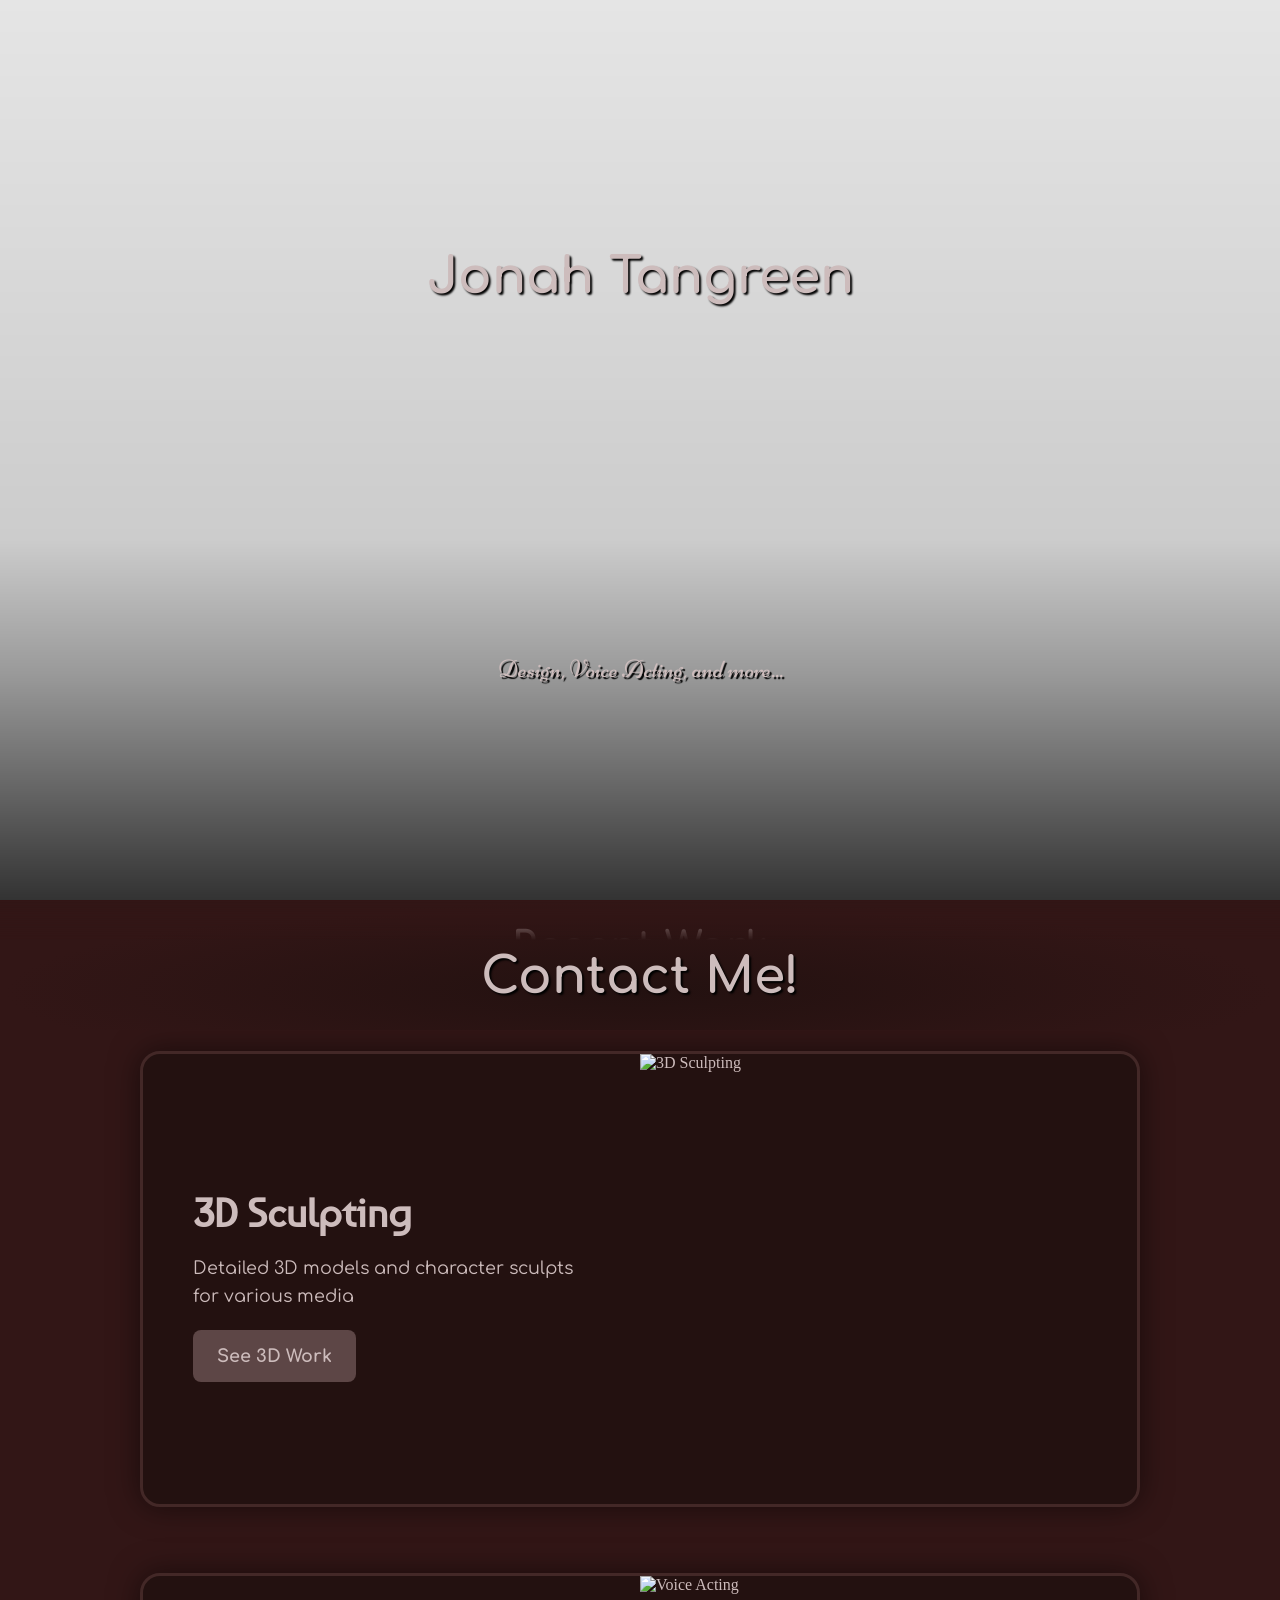
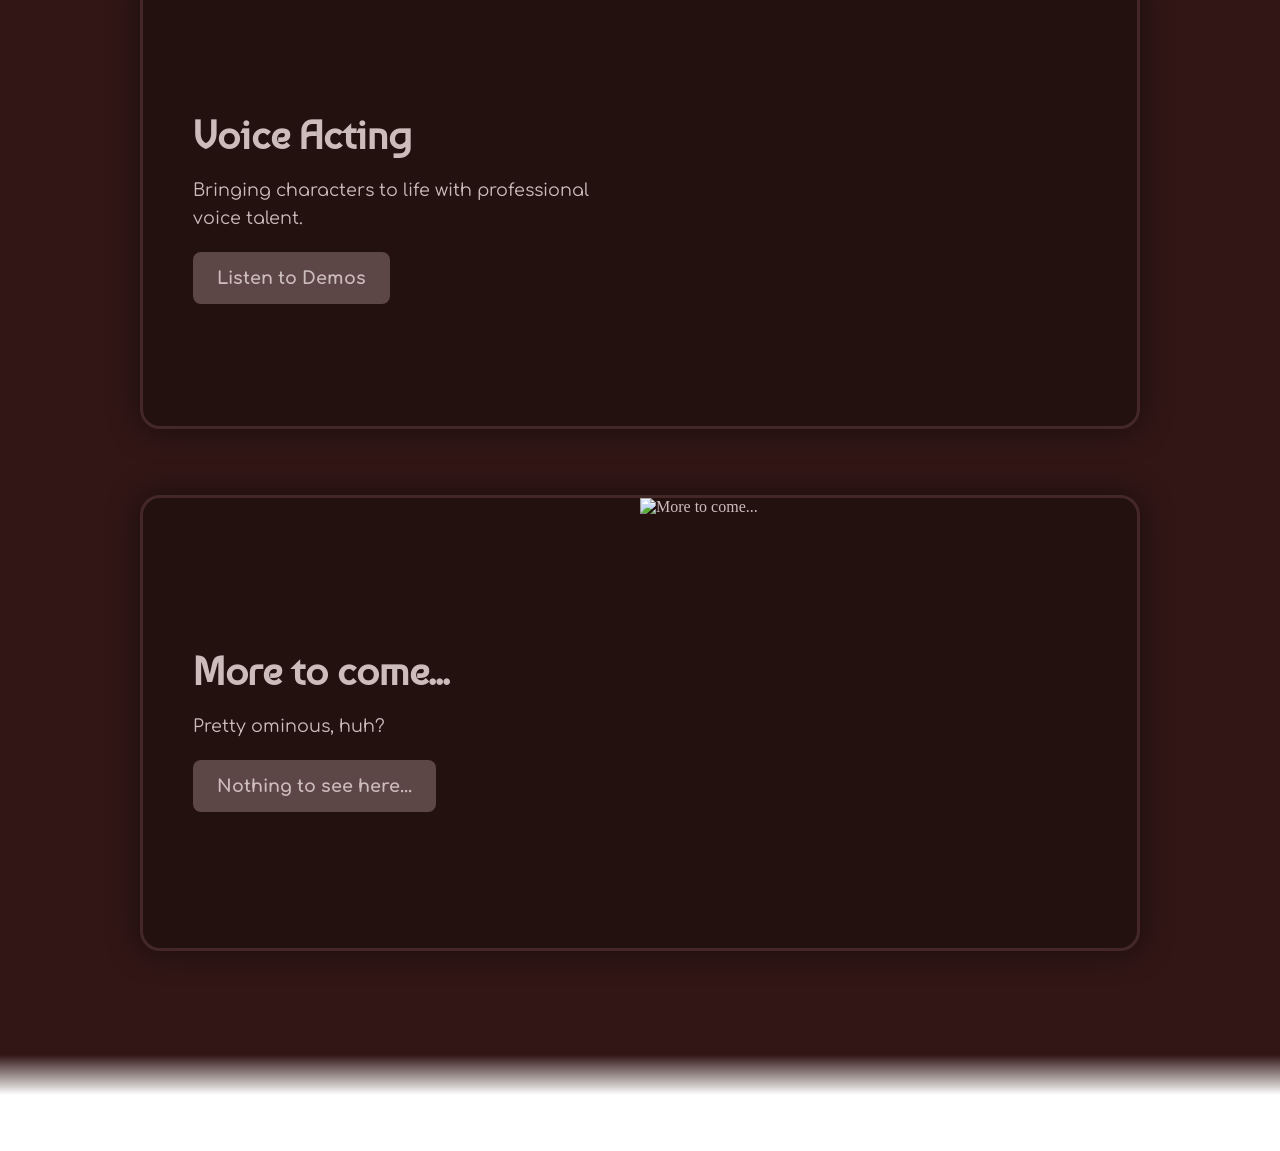
==== index.html @ fa9adfd5 "fix: update social media links to open in a new tab and add target attributes for proper navigation" ====
<!DOCTYPE html>
<html lang="en">

<head>
    <meta charset="UTF-8">
    <meta name="viewport" content="width=device-width, initial-scale=1.0">
    <title>Jonah Tangreen - Portfolio</title>

    <link rel="stylesheet" href="https://cdnjs.cloudflare.com/ajax/libs/font-awesome/6.4.0/css/all.min.css">
    <link rel="stylesheet" href="style.css">
</head>

<body>

    <div id="scroll-animate">
        <div id="scroll-animate-main">
            <div class="wrapper-parallax">

                <header>
                    <h1>Jonah <br>Tangreen</h1>
                    <h2 class="sub-text">Design, Voice Acting, and more...</h2>
                </header>

                <section class="content">
                    <h3 class="content-header">Recent Work</h3>
                    <div class="gallery-grid">
                        <!-- 
                        <div class="project-card">
                            <img src="https://cdnb.artstation.com/p/assets/covers/images/068/748/249/smaller_square/jonah-tangreen-jonah-tangreen-abechantmain.jpg?1698570648"
                                alt="Abe from Oddworld">
                            <h3>Abe from Oddworld</h3>
                            <p>A 3d sculpt of Abe from the Oddworld series</p>
                            <a href="#">View Details</a>
                        </div>

                        <div class="project-card">
                            <img src="https://cdnb.artstation.com/p/assets/images/images/076/694/449/medium/jonah-tangreen-agent-smith-cover.jpg?1717574971"
                                alt="Agent Smith Bust">
                            <h3>Agent Smith Bust</h3>
                            <p>A 3d sculpt of Agent Smith from The Matrix</p>
                            <a href="#">View Details</a>
                        </div>

                    </div>
-->
                        <ul id="cards">
                            <li class="card" id="card_1">
                                <div class="card__content">
                                    <div>
                                        <h2>3D Sculpting</h2>
                                        <p>Detailed 3D models and character sculpts for various media</p>
                                        <p><a href="#" class="btn btn--accent">See 3D Work</a></p>
                                    </div>
                                    <figure>
                                        <img src="https://cdnb.artstation.com/p/assets/covers/images/068/748/249/smaller_square/jonah-tangreen-jonah-tangreen-abechantmain.jpg?1698570648"
                                            alt="3D Sculpting">
                                    </figure>
                                </div>
                            </li>
                            <li class="card" id="card_2">
                                <div class="card__content">
                                    <div>
                                        <h2>Voice Acting</h2>
                                        <p>Bringing characters to life with professional voice talent.</p>
                                        <p><a href="#" class="btn btn--accent">Listen to Demos</a></p>
                                    </div>
                                    <figure>
                                        <img src="https://cdna.artstation.com/p/assets/images/images/069/211/750/large/jonah-tangreen-micstand1cable.jpg?1699577258"
                                            alt="Voice Acting">
                                    </figure>
                                </div>
                            </li>
                            <li class="card" id="card_3">
                                <div class="card__content">
                                    <div>
                                        <h2>More to come...</h2>
                                        <p>Pretty ominous, huh?</p>
                                        <p><a href="#" class="btn btn--accent">Nothing to see here...</a></p>
                                    </div>
                                    <figure>
                                        <img src="https://cdnb.artstation.com/p/assets/images/images/098/638/059/large/jonah-tangreen-cup.jpg?1777603903"
                                            alt="More to come...">
                                    </figure>
                                </div>
                            </li>
                        </ul>
                </section>

                <footer>
                    <div class="contact-container">
                        <h1 class="footinfo">Contact Me!</h1>
                        <div class="social-box">
                            <a href="https://x.com/Jonahlahona" target="_blank" rel="noopener noreferrer" class="social-icon" aria-label="Twitter"><i
                                    class="fa-brands fa-twitter"></i></a>
                            <a href="https://github.com/Jonahlahona/" target="_blank" rel="noopener noreferrer" class="social-icon" aria-label="GitHub"><i
                                    class="fa-brands fa-github"></i></a>
                            <a href="https://www.youtube.com/@Jonahlahona" target="_blank" rel="noopener noreferrer" class="social-icon" aria-label="YouTube"><i
                                    class="fa-brands fa-youtube"></i></a>
                            <a href="https://www.tiktok.com/@jonahlahona" target="_blank" rel="noopener noreferrer" class="social-icon" aria-label="TikTok"><i
                                    class="fa-brands fa-tiktok"></i></a>
                        </div>
                    </div>
                </footer>

            </div>
        </div>
    </div>
    <script src="https://ajax.googleapis.com/ajax/libs/jquery/3.7.1/jquery.min.js"></script>
    <script src="script.js"></script>

</body>

</html>
---- style.css ----
@import url("https://fonts.googleapis.com/css2?family=Comfortaa:wght@300;400;700&display=swap");

@import url("https://fonts.googleapis.com/css2?family=Baumans&family=Niconne&display=swap");

:root {
  --card-height: 450px;
  --card-margin: 40px;
  --card-top-offset: 2em;
  --numcards: 3;
}

/* This hides the break on desktop screens */
@media (min-width: 768px) {
  header h1 br {
    display: none;
  }

  header h1 {
    line-height: 1.2;
    /* Set back to normal spacing for a single line */
  }
}

/* This keeps things tight on mobile */
@media (max-width: 767px) {
  header h1 {
    line-height: 0.8;
    /* Keep that stacked look snug */
  }
}

/* Animation for flying in from the left */
@keyframes flyInLeft {
  0% {
    transform: translateX(-100vw);
    /* Starts completely off-screen to the left */
    opacity: 0;
    /* Starts transparent for a smoother look */
  }

  100% {
    transform: translateX(0);
    /* Ends at its normal position */
    opacity: 1;
  }
}

/* Animation for flying in from the right */
@keyframes flyInRight {
  0% {
    transform: translateX(100vw);
    /* Starts completely off-screen to the right */
    opacity: 0;
  }

  100% {
    transform: translateX(0);
    opacity: 1;
  }
}

header h1 {
  animation: flyInLeft 1.5s ease-out forwards;
}

/* Apply to the sub-text */
header .sub-text {
  animation: flyInRight 1.5s ease-out forwards;
}

#scroll-animate {
  overflow: hidden;
}

#scroll-animate-main {
  width: 100%;
  left: 0;
  position: fixed;
  pointer-events: none;
}

#heightPage,
#heightScroll {
  width: 10px;
  top: 0;
  position: absolute;
  z-index: 99;
}

#heightPage {
  left: 0;
}

#heightScroll {
  right: 0;
}

header {
  pointer-events: auto;
  width: 100%;
  height: 100vh;
  flex-direction: column;
  display: flex;
  align-items: center;
  justify-content: center;
  background: linear-gradient(rgba(0, 0, 0, 0.1) 0%, rgba(0, 0, 0, 0.2) 60%, rgba(0, 0, 0, 0.4) 75%, rgba(0, 0, 0, 0.8) 100%) 100%,
    url(https://cdnb.artstation.com/p/assets/images/images/098/638/059/large/jonah-tangreen-cup.jpg?1777603903) no-repeat 50% center;

  top: 0;
  position: fixed;
  z-index: 0;
}

footer {
  pointer-events: auto;
  width: 100%;
  height: 130px;
  bottom: -300px;
  position: fixed;
  z-index: 2;
  transition: z-index 0s;
}

footer::before {
  content: "";
  position: absolute;
  top: 0;
  left: 0;
  right: 0;
  bottom: 0;
  /* Vignette background fading from popup color (center) to content red (edges) */
  background: radial-gradient(ellipse at 50% 70%, #231110 0%, #321616 70%, #321616 100%);
  -webkit-mask-image: linear-gradient(to top, black calc(100% - 40px), black calc(70% - 40px), black calc(50% - 40px), transparent 100%);
  mask-image: linear-gradient(to top, black calc(100% - 40px), black calc(70% - 40px), black calc(50% - 40px), transparent 100%);
  z-index: -1;
}

.content {
  pointer-events: none;
  height: auto;
  min-height: 100vh;
  background: #321616;
  position: relative;
  z-index: 1;
  padding-bottom: 100px;
  box-shadow: 0px 0px 20px rgba(0, 0, 0, 0.5);
  -webkit-mask-image: linear-gradient(to bottom, black calc(100% - 40px), transparent 100%);
  mask-image: linear-gradient(to bottom, black calc(100% - 40px), transparent 100%);
}

.content * {
  pointer-events: auto;
}

.wrapper-parallax {
  margin-top: 100%;
  margin-bottom: 300px;
}

h1 {
  width: 100%;
  padding: 0;
  margin-top: 50px;
  margin-bottom: 350px;
  line-height: 0.1;
  text-align: center;
  text-shadow: 2px 2px 2px #000000;
  font-family: "comfortaa", sans-serif;
  font-size: 50px;
  color: #cdbcbc;
}

.content-header {
  text-align: center;
  font-family: "comfortaa", sans-serif;
  font-size: 40px;
  color: #cdbcbc;
  padding-top: 25px;
}

.sub-text {
  text-shadow: 2px 2px 1px #000000;

  color: #cdbcbc;
  text-align: center;
  font-size: 25px;
  margin-top: 0px;
  line-height: 1;
  /* This overrides the huge line-height from the parent */
  display: block;
  font-family: "Niconne", cursive;
  font-weight: 400;
  font-style: normal;
}

/*
.gallery-grid {
  display: grid;
grid-template-columns: repeat(auto-fill, minmax(250px, 1fr));
gap: 30px;
/* The "white space" between your products 
padding: 40px;
  grid-template-columns: repeat(auto-fill, minmax(250px, 1fr));
  gap: 30px;
  padding: 40px;
  max-width: 1200px;
  margin: 0 auto;
}
*/

/* 
.project-card {
  background-color: #231110;
  font-family: "Baumans";
  border-radius: 12px;
  padding: 24px;
  text-align: center;
  border: 3px solid #432827;
  transition: box-shadow 0.3s ease;
  display: flex;
  flex-direction: column;
  transition: all 0.3s ease-out;
  color: #cdbcbc; 
}
*/

/*
.project-card img {
  width: 100%;
  height: auto;
  border-radius: 8px;
  margin-bottom: 15px;
}
*/

/*
.project-card h3 {
  font-size: 1.2rem;
  margin: 10px 0;
  color: #cdbcbc;
}
*/

/*
.project-card:hover {
  box-shadow: 0px 10px 20px rgba(0, 0, 0, 0.4);
  transform: translateY(-5px);
}
*/

/*
.project-card a {
  margin-top: auto;
  display: inline-block;
  background-color: #5d4646;
  color: #cdbcbc;
  padding: 10px 15px;
  text-decoration: none;
  border-radius: 5px;
  font-weight: bold;
  transition: background-color 0.2s;
}
*/

.content h1 {
  color: #cdbcbc;
}

footer h1 {
  line-height: 15px;
  margin: 0;
  padding-top: 70px;
  /* To center it vertically within the 100px footer */
}

header,
footer,
#scroll-animate-main {
  -webkit-transition-property: all;
  -moz-transition-property: all;
  transition-property: all;

  -webkit-transition-duration: 0.4s;
  -moz-transition-duration: 0.4s;
  transition-duration: 0.4s;

  -webkit-transition-timing-function: cubic-bezier(0, 0, 0, 1);
  -moz-transition-timing-function: cubic-bezier(0, 0, 0, 1);
  transition-timing-function: cubic-bezier(0, 0, 0, 1);
}

.contact-container {
  position: relative;
  display: inline-block;
  width: 100%;
  text-align: center;
  z-index: 5;
}

.social-box {
  position: absolute;
  /* Position it just above the text */
  bottom: 100%;
  left: 50%;
  transform: translateX(-50%) translateY(50px);
  background: rgba(35, 17, 16, 0.85);
  /* Matching the theme color */
  backdrop-filter: blur(10px);
  padding: 15px 30px;
  border-radius: 12px;
  display: flex;
  gap: 25px;
  opacity: 0;
  visibility: hidden;
  transition: all 0.4s cubic-bezier(0.175, 0.885, 0.32, 1.275);
  /* Bouncy fade in */
  border: 2px solid #432827;
  box-shadow: 0 10px 25px rgba(0, 0, 0, 0.5);
  pointer-events: none;
  z-index: 10;
}

/* Create a transparent bridge so the hover doesn't drop when moving mouse from text to box */
.social-box::after {
  content: '';
  position: absolute;
  bottom: -40px;
  /* Bridge height */
  left: 0;
  width: 100%;
  height: 40px;
}

.contact-container:hover .social-box,
.social-box:hover {
  opacity: 1;
  visibility: visible;
  transform: translateX(-50%) translateY(30px);
  pointer-events: auto;
}

.social-icon {
  color: #cdbcbc;
  font-size: 28px;
  transition: color 0.3s, transform 0.3s;
}

.social-icon:hover {
  color: #ffffff;
  transform: translateY(-3px);
}

/* Stacking Cards */
#cards {
  list-style: none;
  padding-left: 0;
  display: grid;
  grid-template-columns: 1fr;
  grid-template-rows: repeat(var(--numcards), var(--card-height));
  gap: var(--card-margin);
  width: 90%;
  max-width: 1000px;
  margin: 50px auto;
  padding-bottom: calc(var(--numcards) * var(--card-top-offset));
}

.card {
  position: sticky;
  top: 0;
  padding-top: calc(var(--index) * var(--card-top-offset));
}

#card_1 {
  --index: 1;
  --index0: 0;
  --reverse-index: 3;
  --reverse-index0: 2;
}

#card_2 {
  --index: 2;
  --index0: 1;
  --reverse-index: 2;
  --reverse-index0: 1;
}

#card_3 {
  --index: 3;
  --index0: 2;
  --reverse-index: 1;
  --reverse-index0: 0;
}

.card__content {
  background-color: #231110;
  color: #cdbcbc;
  border-radius: 20px;
  overflow: hidden;
  display: grid;
  grid-template-areas: "text img";
  grid-template-columns: 1fr 1fr;
  grid-template-rows: auto;
  align-items: stretch;
  border: 3px solid #432827;
  box-shadow: 0 0 30px rgba(0, 0, 0, 0.5);
  height: var(--card-height);
}

.card__content>div {
  grid-area: text;
  width: 80%;
  place-self: center;
  text-align: left;
  padding: 40px;
  font-family: 'Comfortaa', sans-serif;
}

.card__content h2 {
  font-family: 'Baumans', cursive;
  font-size: 2.5rem;
  margin-bottom: 15px;
  color: #cdbcbc;
}

.card__content p {
  font-size: 1.1rem;
  line-height: 1.6;
  margin-bottom: 20px;
}

.card__content .btn {
  display: inline-block;
  background-color: #5d4646;
  color: #cdbcbc;
  padding: 12px 24px;
  text-decoration: none;
  border-radius: 8px;
  font-weight: bold;
  transition: all 0.3s ease;
}

.card__content .btn:hover {
  background-color: #cdbcbc;
  color: #231110;
  transform: translateY(-2px);
}

.card__content>figure {
  grid-area: img;
  overflow: hidden;
  margin: 0;
}

.card__content>figure>img {
  width: 100%;
  height: 100%;
  object-fit: cover;
}

@media (max-width: 768px) {
  .card__content {
    grid-template-areas:
      "img"
      "text";
    grid-template-columns: 1fr;
    grid-template-rows: 200px 1fr;
    height: auto;
    min-height: 500px;
    --card-height: auto;
  }

  .card__content>div {
    width: 90%;
    padding: 20px;
  }

  .card__content h2 {
    font-size: 1.8rem;
  }
}
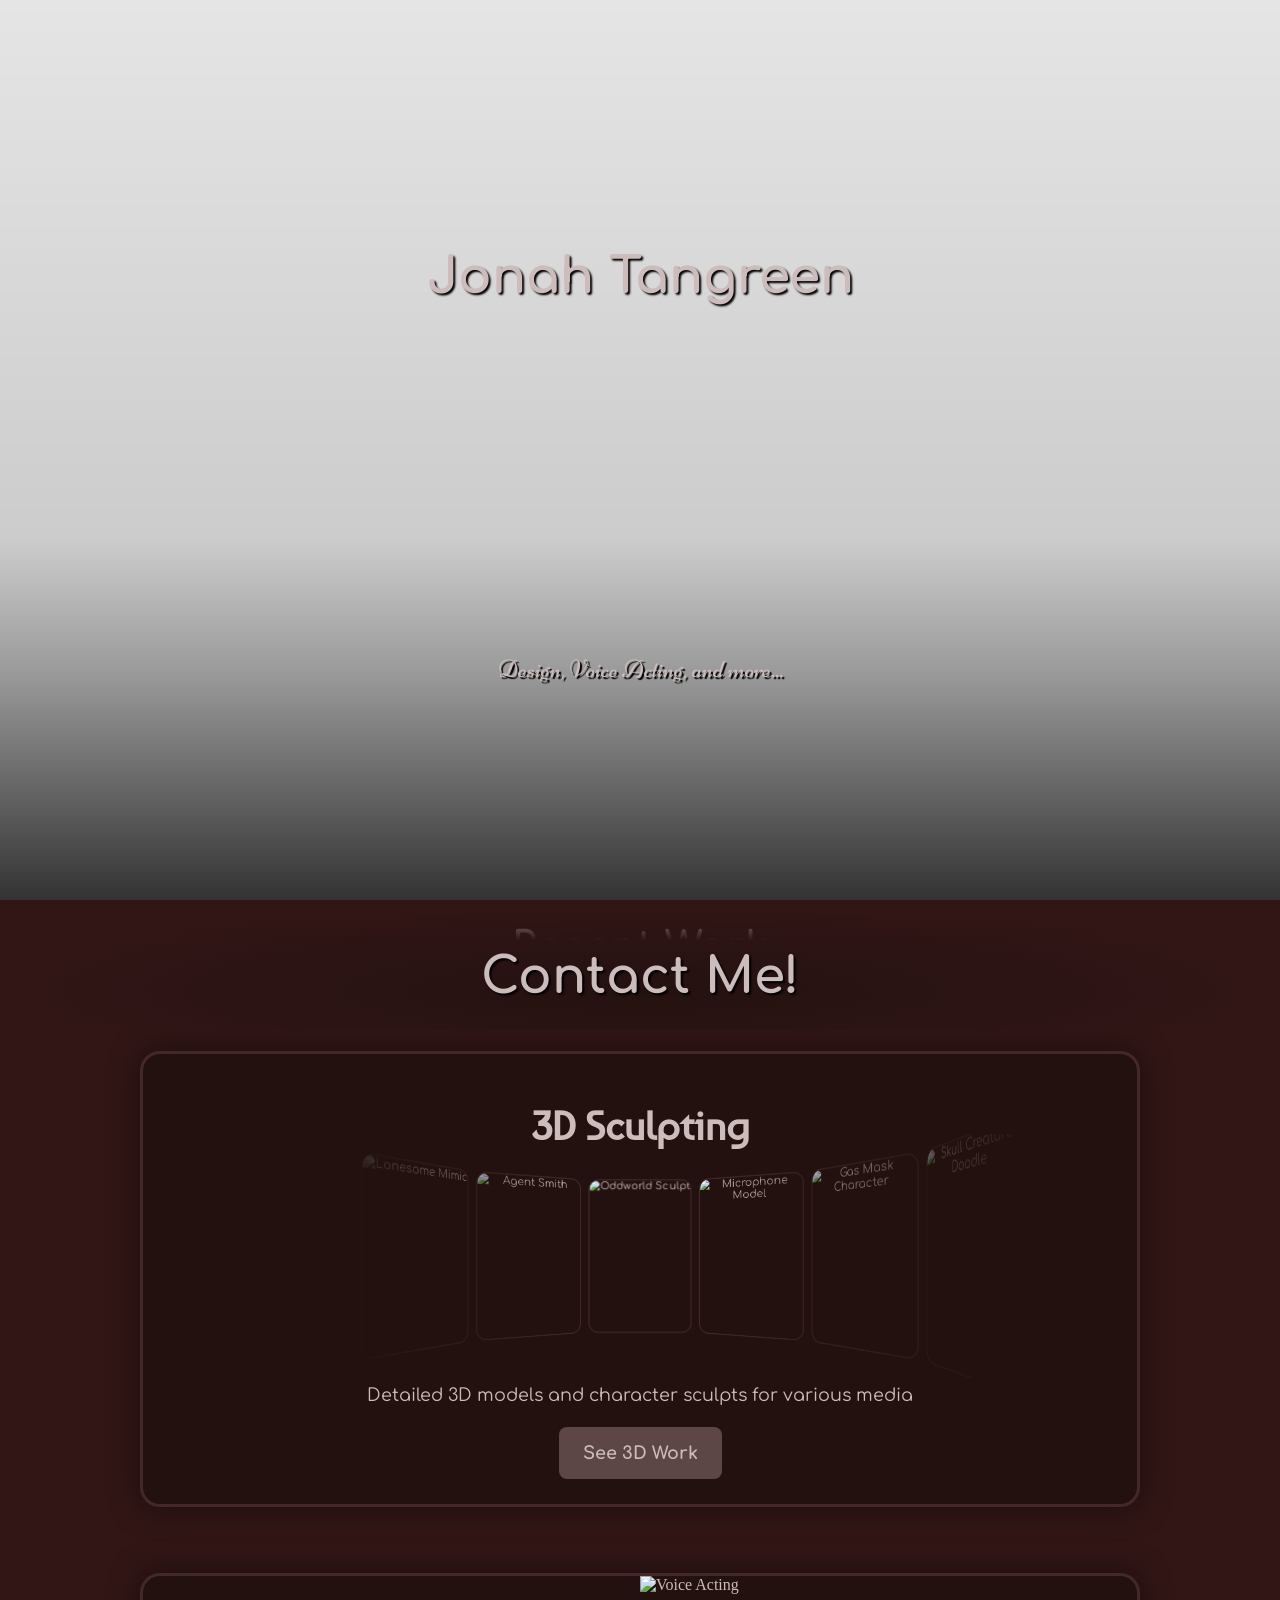
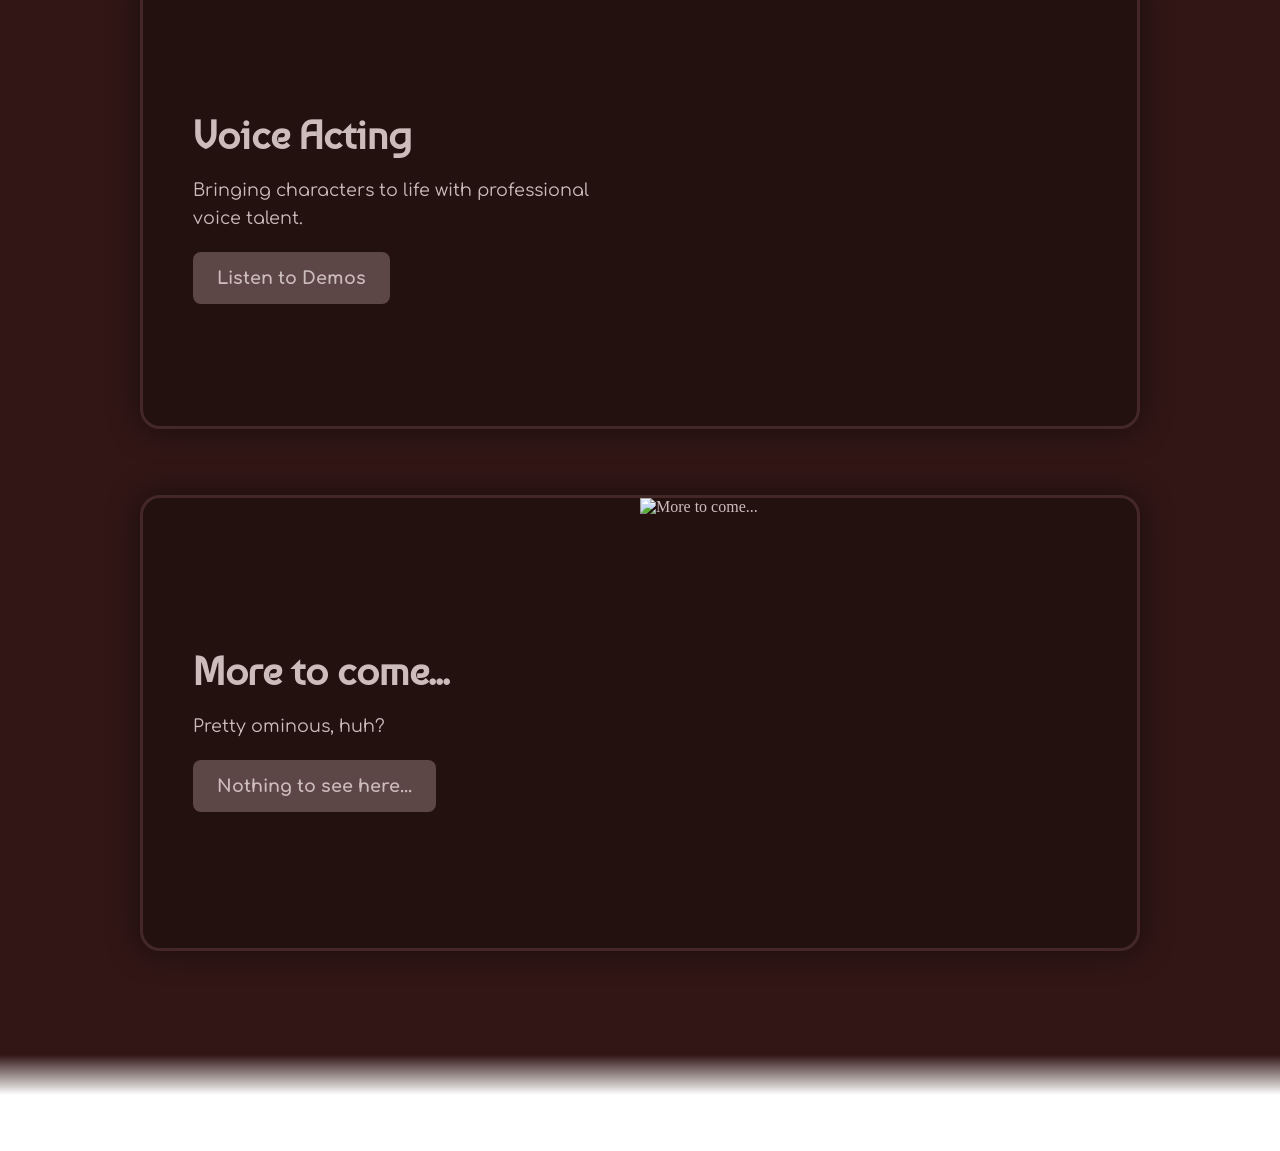
==== commit fcdfb2f1: "feat: integrate 3D rotating image carousel into the 3D Sculpting card component" ====
--- a/index.html
+++ b/index.html
@@ -45,16 +45,57 @@
 -->
                         <ul id="cards">
                             <li class="card" id="card_1">
-                                <div class="card__content">
-                                    <div>
+                                <div class="card__content card__content--vertical">
+                                    <div class="card__header">
                                         <h2>3D Sculpting</h2>
+                                    </div>
+                                    <div class="scene">
+                                        <div class="a3d" style="--n: 12">
+                                            <!-- Set 1 -->
+                                            <img class="a3d-card"
+                                                src="https://cdnb.artstation.com/p/assets/images/images/068/747/851/medium/jonah-tangreen-abechant.jpg?1698569338"
+                                                style="--i: 0" alt="Oddworld Sculpt" />
+                                            <img class="a3d-card"
+                                                src="https://cdnb.artstation.com/p/assets/images/images/076/694/449/large/jonah-tangreen-agent-smith-cover.jpg?1717574971"
+                                                style="--i: 1" alt="Agent Smith" />
+                                            <img class="a3d-card"
+                                                src="https://cdnb.artstation.com/p/assets/images/images/073/664/807/large/jonah-tangreen-mimic1edit2.jpg?1710194147"
+                                                style="--i: 2" alt="Lonesome Mimic" />
+                                            <img class="a3d-card"
+                                                src="https://cdna.artstation.com/p/assets/images/images/072/571/692/large/jonah-tangreen-cover-photofinal.jpg?1707704437"
+                                                style="--i: 3" alt="Skull Creature Doodle" />
+                                            <img class="a3d-card"
+                                                src="https://cdna.artstation.com/p/assets/images/images/069/502/294/large/jonah-tangreen-doodlepp.jpg?1700296422"
+                                                style="--i: 4" alt="Gas Mask Character" />
+                                            <img class="a3d-card"
+                                                src="https://cdnb.artstation.com/p/assets/images/images/069/178/557/large/jonah-tangreen-microphonecover.jpg?1699513264"
+                                                style="--i: 5" alt="Microphone Model" />
+
+                                            <!-- Set 2 (Repeated for seamless loop) -->
+                                            <img class="a3d-card"
+                                                src="https://cdnb.artstation.com/p/assets/images/images/068/747/851/medium/jonah-tangreen-abechant.jpg?1698569338"
+                                                style="--i: 6" alt="Oddworld Sculpt" />
+                                            <img class="a3d-card"
+                                                src="https://cdnb.artstation.com/p/assets/images/images/076/694/449/large/jonah-tangreen-agent-smith-cover.jpg?1717574971"
+                                                style="--i: 7" alt="Agent Smith" />
+                                            <img class="a3d-card"
+                                                src="https://cdnb.artstation.com/p/assets/images/images/073/664/807/large/jonah-tangreen-mimic1edit2.jpg?1710194147"
+                                                style="--i: 8" alt="Lonesome Mimic" />
+                                            <img class="a3d-card"
+                                                src="https://cdna.artstation.com/p/assets/images/images/072/571/692/large/jonah-tangreen-cover-photofinal.jpg?1707704437"
+                                                style="--i: 9" alt="Skull Creature Doodle" />
+                                            <img class="a3d-card"
+                                                src="https://cdna.artstation.com/p/assets/images/images/069/502/294/large/jonah-tangreen-doodlepp.jpg?1700296422"
+                                                style="--i: 10" alt="Gas Mask Character" />
+                                            <img class="a3d-card"
+                                                src="https://cdnb.artstation.com/p/assets/images/images/069/178/557/large/jonah-tangreen-microphonecover.jpg?1699513264"
+                                                style="--i: 11" alt="Microphone Model" />
+                                        </div>
+                                    </div>
+                                    <div class="card__footer">
                                         <p>Detailed 3D models and character sculpts for various media</p>
                                         <p><a href="#" class="btn btn--accent">See 3D Work</a></p>
                                     </div>
-                                    <figure>
-                                        <img src="https://cdnb.artstation.com/p/assets/covers/images/068/748/249/smaller_square/jonah-tangreen-jonah-tangreen-abechantmain.jpg?1698570648"
-                                            alt="3D Sculpting">
-                                    </figure>
                                 </div>
                             </li>
                             <li class="card" id="card_2">
@@ -90,14 +131,19 @@
                     <div class="contact-container">
                         <h1 class="footinfo">Contact Me!</h1>
                         <div class="social-box">
-                            <a href="https://x.com/Jonahlahona" target="_blank" rel="noopener noreferrer" class="social-icon" aria-label="Twitter"><i
-                                    class="fa-brands fa-twitter"></i></a>
-                            <a href="https://github.com/Jonahlahona/" target="_blank" rel="noopener noreferrer" class="social-icon" aria-label="GitHub"><i
-                                    class="fa-brands fa-github"></i></a>
-                            <a href="https://www.youtube.com/@Jonahlahona" target="_blank" rel="noopener noreferrer" class="social-icon" aria-label="YouTube"><i
-                                    class="fa-brands fa-youtube"></i></a>
-                            <a href="https://www.tiktok.com/@jonahlahona" target="_blank" rel="noopener noreferrer" class="social-icon" aria-label="TikTok"><i
-                                    class="fa-brands fa-tiktok"></i></a>
+                            <a href="#" class="social-icon email-copy" data-email="jonahtangreen@gmail.com"
+                                aria-label="Copy Email">
+                                <i class="fa-solid fa-envelope"></i>
+                                <span class="copy-tooltip">Copied!</span>
+                            </a>
+                            <a href="https://x.com/Jonahlahona" target="_blank" rel="noopener noreferrer"
+                                class="social-icon" aria-label="Twitter"><i class="fa-brands fa-twitter"></i></a>
+                            <a href="https://github.com/Jonahlahona/" target="_blank" rel="noopener noreferrer"
+                                class="social-icon" aria-label="GitHub"><i class="fa-brands fa-github"></i></a>
+                            <a href="https://www.youtube.com/@Jonahlahona" target="_blank" rel="noopener noreferrer"
+                                class="social-icon" aria-label="YouTube"><i class="fa-brands fa-youtube"></i></a>
+                            <a href="https://www.tiktok.com/@jonahlahona" target="_blank" rel="noopener noreferrer"
+                                class="social-icon" aria-label="TikTok"><i class="fa-brands fa-tiktok"></i></a>
                         </div>
                     </div>
                 </footer>
--- a/style.css
+++ b/style.css
@@ -350,6 +350,48 @@
   transform: translateY(-3px);
 }
 
+.email-copy {
+  position: relative;
+}
+
+.copy-tooltip {
+  position: absolute;
+  bottom: 150%;
+  left: 50%;
+  transform: translateX(-50%) translateY(10px);
+  background: #ffffff;
+  color: #231110;
+  padding: 6px 12px;
+  border-radius: 6px;
+  font-size: 14px;
+  font-weight: bold;
+  font-family: 'Comfortaa', sans-serif;
+  white-space: nowrap;
+  opacity: 0;
+  visibility: hidden;
+  transition: all 0.3s cubic-bezier(0.175, 0.885, 0.32, 1.275);
+  pointer-events: none;
+  box-shadow: 0 4px 15px rgba(0, 0, 0, 0.3);
+}
+
+/* Tooltip arrow */
+.copy-tooltip::after {
+  content: "";
+  position: absolute;
+  top: 100%;
+  left: 50%;
+  margin-left: -5px;
+  border-width: 5px;
+  border-style: solid;
+  border-color: #ffffff transparent transparent transparent;
+}
+
+.copy-tooltip.show {
+  opacity: 1;
+  visibility: visible;
+  transform: translateX(-50%) translateY(0);
+}
+
 /* Stacking Cards */
 #cards {
   list-style: none;
@@ -457,6 +499,96 @@
   object-fit: cover;
 }
 
+/* Card 1 Vertical Stack specific */
+.card__content--vertical {
+  grid-template-areas:
+    "header"
+    "scene"
+    "footer";
+  grid-template-columns: 1fr;
+  grid-template-rows: auto 1fr auto;
+  text-align: center;
+  padding: 0;
+}
+
+.card__content--vertical>div {
+  grid-area: auto;
+  /* Reset */
+  width: 100%;
+  padding: 0;
+  text-align: center;
+}
+
+.card__content--vertical .card__header {
+  grid-area: header;
+  padding-top: 15px;
+}
+
+.card__content--vertical .scene {
+  grid-area: scene;
+  align-self: center;
+  width: 100%;
+}
+
+.card__content--vertical .card__footer {
+  grid-area: footer;
+  padding-bottom: 15px;
+}
+
+.card__content--vertical .card__header h2 {
+  margin-bottom: 0;
+}
+
+.card__content--vertical .card__footer p {
+  margin-bottom: 10px;
+}
+
+/* 3D CodePen Styles */
+.scene,
+.a3d {
+  display: grid;
+}
+
+.scene {
+  overflow: hidden;
+  perspective: 35em;
+  -webkit-mask-image: linear-gradient(to right, transparent 20%, black 45%, black 55%, transparent 90%);
+  mask-image: linear-gradient(to right, transparent 20%, black 45%, black 55%, transparent 90%);
+  width: 100%;
+  padding: 10px 0;
+}
+
+.a3d {
+  place-self: center;
+  transform-style: preserve-3d;
+  animation: ry 32s linear infinite;
+}
+
+@keyframes ry {
+  to {
+    transform: rotateY(1turn);
+  }
+}
+
+.a3d-card {
+  --w: 10em;
+  --ba: calc(360deg/var(--n));
+  grid-area: 1/ 1;
+  width: var(--w);
+  aspect-ratio: 2/ 3;
+  border-radius: 1em;
+  backface-visibility: hidden;
+  transform: rotateY(calc(var(--i)*var(--ba))) translateZ(calc(-1*(.5*var(--w) + .5em)/tan(.5*var(--ba))));
+  object-fit: cover;
+  border: 2px solid #432827;
+}
+
+@media (prefers-reduced-motion: reduce) {
+  .a3d {
+    animation-duration: 128s;
+  }
+}
+
 @media (max-width: 768px) {
   .card__content {
     grid-template-areas:
@@ -477,4 +609,23 @@
   .card__content h2 {
     font-size: 1.8rem;
   }
+
+  .card__content--vertical {
+    grid-template-areas:
+      "header"
+      "scene"
+      "footer";
+    grid-template-columns: 1fr;
+    grid-template-rows: auto 300px auto;
+  }
+
+  .card__content--vertical .card__header,
+  .card__content--vertical .card__footer {
+    width: 100%;
+    padding: 20px;
+  }
+
+  .a3d-card {
+    --w: 8em;
+  }
 }
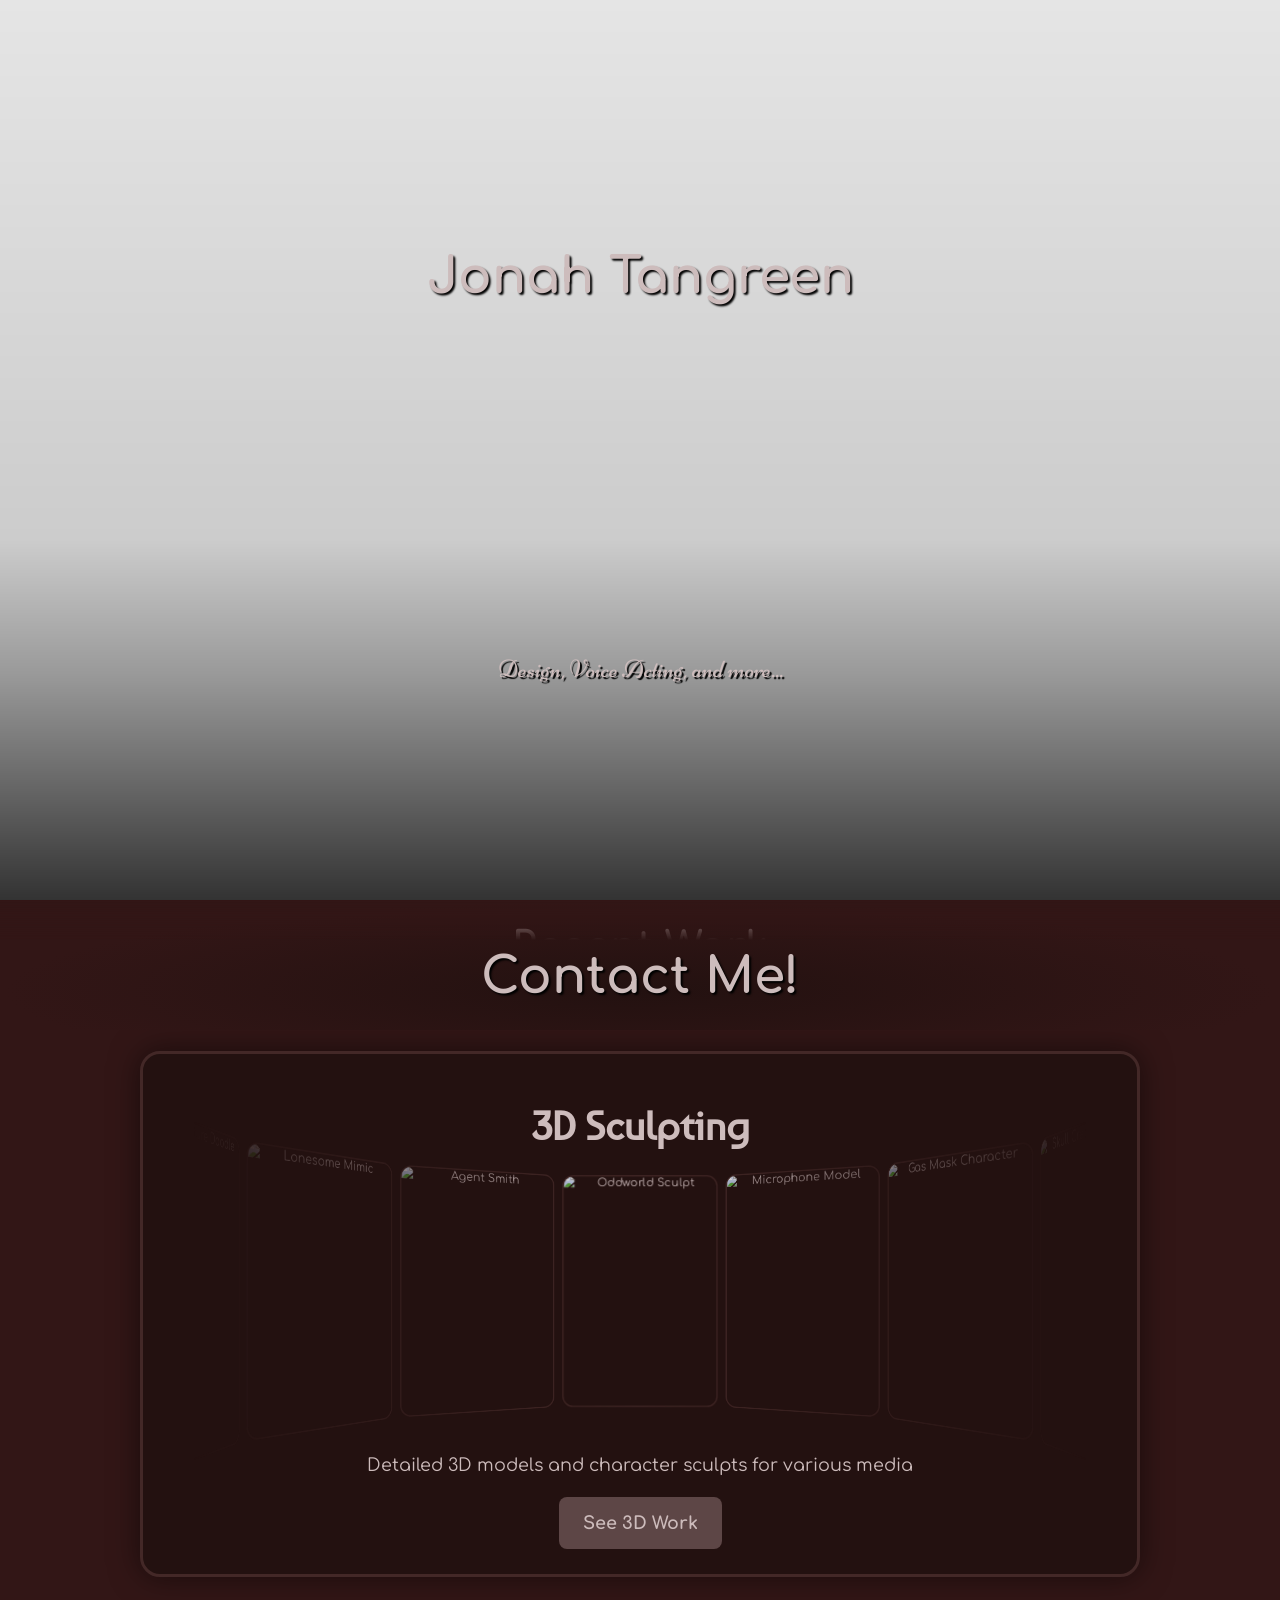
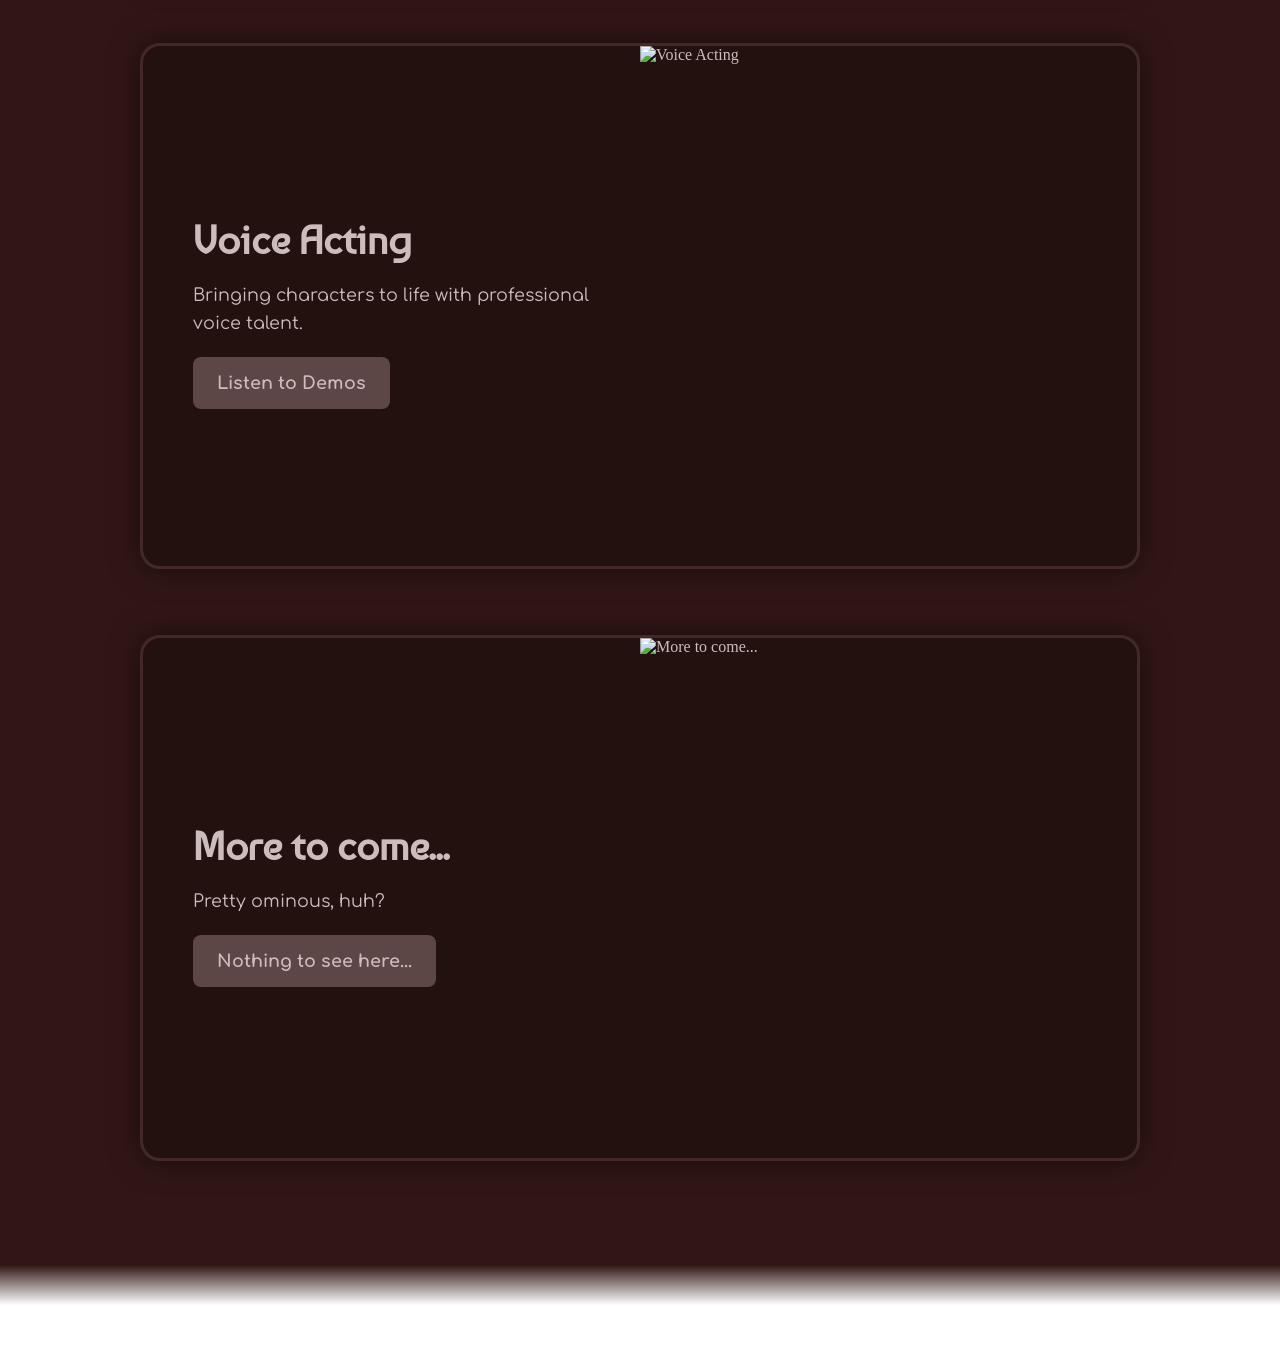
==== commit 03e90c8f: "refactor: restructure site directory and relocate static assets" ====
--- a/index.html
+++ b/index.html
@@ -7,7 +7,7 @@
     <title>Jonah Tangreen - Portfolio</title>
 
     <link rel="stylesheet" href="https://cdnjs.cloudflare.com/ajax/libs/font-awesome/6.4.0/css/all.min.css">
-    <link rel="stylesheet" href="style.css">
+    <link rel="stylesheet" href="assets/css/style.css">
 </head>
 
 <body>
@@ -94,7 +94,7 @@
                                     </div>
                                     <div class="card__footer">
                                         <p>Detailed 3D models and character sculpts for various media</p>
-                                        <p><a href="#" class="btn btn--accent">See 3D Work</a></p>
+                                        <p><a href="3d-work/" class="btn btn--accent">See 3D Work</a></p>
                                     </div>
                                 </div>
                             </li>
@@ -103,7 +103,7 @@
                                     <div>
                                         <h2>Voice Acting</h2>
                                         <p>Bringing characters to life with professional voice talent.</p>
-                                        <p><a href="#" class="btn btn--accent">Listen to Demos</a></p>
+                                        <p><a href="voice-acting/" class="btn btn--accent">Listen to Demos</a></p>
                                     </div>
                                     <figure>
                                         <img src="https://cdna.artstation.com/p/assets/images/images/069/211/750/large/jonah-tangreen-micstand1cable.jpg?1699577258"
@@ -152,7 +152,7 @@
         </div>
     </div>
     <script src="https://ajax.googleapis.com/ajax/libs/jquery/3.7.1/jquery.min.js"></script>
-    <script src="script.js"></script>
+    <script src="assets/js/script.js"></script>
 
 </body>
 
--- a/assets/css/style.css
+++ b/assets/css/style.css
@@ -0,0 +1,638 @@
+@import url("https://fonts.googleapis.com/css2?family=Comfortaa:wght@300;400;700&display=swap");
+
+@import url("https://fonts.googleapis.com/css2?family=Baumans&family=Niconne&display=swap");
+
+:root {
+  --card-height: 520px;
+  --card-margin: 40px;
+  --card-top-offset: 2em;
+  --numcards: 3;
+}
+
+/* This hides the break on desktop screens */
+@media (min-width: 768px) {
+  header h1 br {
+    display: none;
+  }
+
+  header h1 {
+    line-height: 1.2;
+    /* Set back to normal spacing for a single line */
+  }
+}
+
+/* This keeps things tight on mobile */
+@media (max-width: 767px) {
+  header h1 {
+    line-height: 0.8;
+    /* Keep that stacked look snug */
+  }
+}
+
+/* Animation for flying in from the left */
+@keyframes flyInLeft {
+  0% {
+    transform: translateX(-100vw);
+    /* Starts completely off-screen to the left */
+    opacity: 0;
+    /* Starts transparent for a smoother look */
+  }
+
+  100% {
+    transform: translateX(0);
+    /* Ends at its normal position */
+    opacity: 1;
+  }
+}
+
+/* Animation for flying in from the right */
+@keyframes flyInRight {
+  0% {
+    transform: translateX(100vw);
+    /* Starts completely off-screen to the right */
+    opacity: 0;
+  }
+
+  100% {
+    transform: translateX(0);
+    opacity: 1;
+  }
+}
+
+header h1 {
+  animation: flyInLeft 1.5s ease-out forwards;
+}
+
+/* Apply to the sub-text */
+header .sub-text {
+  animation: flyInRight 1.5s ease-out forwards;
+}
+
+#scroll-animate {
+  overflow: hidden;
+}
+
+#scroll-animate-main {
+  width: 100%;
+  left: 0;
+  position: fixed;
+  pointer-events: none;
+}
+
+#heightPage,
+#heightScroll {
+  width: 10px;
+  top: 0;
+  position: absolute;
+  z-index: 99;
+}
+
+#heightPage {
+  left: 0;
+}
+
+#heightScroll {
+  right: 0;
+}
+
+header {
+  pointer-events: auto;
+  width: 100%;
+  height: 100vh;
+  flex-direction: column;
+  display: flex;
+  align-items: center;
+  justify-content: center;
+  background: linear-gradient(rgba(0, 0, 0, 0.1) 0%, rgba(0, 0, 0, 0.2) 60%, rgba(0, 0, 0, 0.4) 75%, rgba(0, 0, 0, 0.8) 100%) 100%,
+    url(https://cdnb.artstation.com/p/assets/images/images/098/638/059/large/jonah-tangreen-cup.jpg?1777603903) no-repeat 50% center;
+
+  top: 0;
+  position: fixed;
+  z-index: 0;
+}
+
+header.header-half {
+  height: 50vh;
+}
+
+footer {
+  pointer-events: auto;
+  width: 100%;
+  height: 130px;
+  bottom: -300px;
+  position: fixed;
+  z-index: 2;
+  transition: z-index 0s;
+}
+
+footer::before {
+  content: "";
+  position: absolute;
+  top: 0;
+  left: 0;
+  right: 0;
+  bottom: 0;
+  /* Vignette background fading from popup color (center) to content red (edges) */
+  background: radial-gradient(ellipse at 50% 70%, #231110 0%, #321616 70%, #321616 100%);
+  -webkit-mask-image: linear-gradient(to top, black calc(100% - 40px), black calc(70% - 40px), black calc(50% - 40px), transparent 100%);
+  mask-image: linear-gradient(to top, black calc(100% - 40px), black calc(70% - 40px), black calc(50% - 40px), transparent 100%);
+  z-index: -1;
+}
+
+.content {
+  pointer-events: none;
+  height: auto;
+  min-height: 100vh;
+  background: #321616;
+  position: relative;
+  z-index: 1;
+  padding-bottom: 100px;
+  box-shadow: 0px 0px 20px rgba(0, 0, 0, 0.5);
+  -webkit-mask-image: linear-gradient(to bottom, black calc(100% - 40px), transparent 100%);
+  mask-image: linear-gradient(to bottom, black calc(100% - 40px), transparent 100%);
+}
+
+.content * {
+  pointer-events: auto;
+}
+
+.wrapper-parallax {
+  margin-top: 100%;
+  margin-bottom: 300px;
+}
+
+h1 {
+  width: 100%;
+  padding: 0;
+  margin-top: 50px;
+  margin-bottom: 350px;
+  line-height: 0.1;
+  text-align: center;
+  text-shadow: 2px 2px 2px #000000;
+  font-family: "comfortaa", sans-serif;
+  font-size: 50px;
+  color: #cdbcbc;
+}
+
+.content-header {
+  text-align: center;
+  font-family: "comfortaa", sans-serif;
+  font-size: 40px;
+  color: #cdbcbc;
+  padding-top: 25px;
+}
+
+.sub-text {
+  text-shadow: 2px 2px 1px #000000;
+
+  color: #cdbcbc;
+  text-align: center;
+  font-size: 25px;
+  margin-top: 0px;
+  line-height: 1;
+  /* This overrides the huge line-height from the parent */
+  display: block;
+  font-family: "Niconne", cursive;
+  font-weight: 400;
+  font-style: normal;
+}
+
+/*
+.gallery-grid {
+  display: grid;
+grid-template-columns: repeat(auto-fill, minmax(250px, 1fr));
+gap: 30px;
+/* The "white space" between your products 
+padding: 40px;
+  grid-template-columns: repeat(auto-fill, minmax(250px, 1fr));
+  gap: 30px;
+  padding: 40px;
+  max-width: 1200px;
+  margin: 0 auto;
+}
+*/
+
+/* 
+.project-card {
+  background-color: #231110;
+  font-family: "Baumans";
+  border-radius: 12px;
+  padding: 24px;
+  text-align: center;
+  border: 3px solid #432827;
+  transition: box-shadow 0.3s ease;
+  display: flex;
+  flex-direction: column;
+  transition: all 0.3s ease-out;
+  color: #cdbcbc; 
+}
+*/
+
+/*
+.project-card img {
+  width: 100%;
+  height: auto;
+  border-radius: 8px;
+  margin-bottom: 15px;
+}
+*/
+
+/*
+.project-card h3 {
+  font-size: 1.2rem;
+  margin: 10px 0;
+  color: #cdbcbc;
+}
+*/
+
+/*
+.project-card:hover {
+  box-shadow: 0px 10px 20px rgba(0, 0, 0, 0.4);
+  transform: translateY(-5px);
+}
+*/
+
+/*
+.project-card a {
+  margin-top: auto;
+  display: inline-block;
+  background-color: #5d4646;
+  color: #cdbcbc;
+  padding: 10px 15px;
+  text-decoration: none;
+  border-radius: 5px;
+  font-weight: bold;
+  transition: background-color 0.2s;
+}
+*/
+
+.content h1 {
+  color: #cdbcbc;
+}
+
+footer h1 {
+  line-height: 15px;
+  margin: 0;
+  padding-top: 70px;
+  /* To center it vertically within the 100px footer */
+}
+
+header,
+footer,
+#scroll-animate-main {
+  -webkit-transition-property: all;
+  -moz-transition-property: all;
+  transition-property: all;
+
+  -webkit-transition-duration: 0.4s;
+  -moz-transition-duration: 0.4s;
+  transition-duration: 0.4s;
+
+  -webkit-transition-timing-function: cubic-bezier(0, 0, 0, 1);
+  -moz-transition-timing-function: cubic-bezier(0, 0, 0, 1);
+  transition-timing-function: cubic-bezier(0, 0, 0, 1);
+}
+
+.contact-container {
+  position: relative;
+  display: inline-block;
+  width: 100%;
+  text-align: center;
+  z-index: 5;
+}
+
+.social-box {
+  position: absolute;
+  /* Position it just above the text */
+  bottom: 100%;
+  left: 50%;
+  transform: translateX(-50%) translateY(50px);
+  background: rgba(35, 17, 16, 0.85);
+  /* Matching the theme color */
+  backdrop-filter: blur(10px);
+  padding: 15px 30px;
+  border-radius: 12px;
+  display: flex;
+  gap: 25px;
+  opacity: 0;
+  visibility: hidden;
+  transition: all 0.4s cubic-bezier(0.175, 0.885, 0.32, 1.275);
+  /* Bouncy fade in */
+  border: 2px solid #432827;
+  box-shadow: 0 10px 25px rgba(0, 0, 0, 0.5);
+  pointer-events: none;
+  z-index: 10;
+}
+
+/* Create a transparent bridge so the hover doesn't drop when moving mouse from text to box */
+.social-box::after {
+  content: '';
+  position: absolute;
+  bottom: -40px;
+  /* Bridge height */
+  left: 0;
+  width: 100%;
+  height: 40px;
+}
+
+.contact-container:hover .social-box,
+.social-box:hover {
+  opacity: 1;
+  visibility: visible;
+  transform: translateX(-50%) translateY(30px);
+  pointer-events: auto;
+}
+
+.social-icon {
+  color: #cdbcbc;
+  font-size: 28px;
+  transition: color 0.3s, transform 0.3s;
+}
+
+.social-icon:hover {
+  color: #ffffff;
+  transform: translateY(-3px);
+}
+
+.email-copy {
+  position: relative;
+}
+
+.copy-tooltip {
+  position: absolute;
+  bottom: 150%;
+  left: 50%;
+  transform: translateX(-50%) translateY(10px);
+  background: #ffffff;
+  color: #231110;
+  padding: 6px 12px;
+  border-radius: 6px;
+  font-size: 14px;
+  font-weight: bold;
+  font-family: 'Comfortaa', sans-serif;
+  white-space: nowrap;
+  opacity: 0;
+  visibility: hidden;
+  transition: all 0.3s cubic-bezier(0.175, 0.885, 0.32, 1.275);
+  pointer-events: none;
+  box-shadow: 0 4px 15px rgba(0, 0, 0, 0.3);
+}
+
+/* Tooltip arrow */
+.copy-tooltip::after {
+  content: "";
+  position: absolute;
+  top: 100%;
+  left: 50%;
+  margin-left: -5px;
+  border-width: 5px;
+  border-style: solid;
+  border-color: #ffffff transparent transparent transparent;
+}
+
+.copy-tooltip.show {
+  opacity: 1;
+  visibility: visible;
+  transform: translateX(-50%) translateY(0);
+}
+
+/* Stacking Cards */
+#cards {
+  list-style: none;
+  padding-left: 0;
+  display: grid;
+  grid-template-columns: 1fr;
+  grid-template-rows: repeat(var(--numcards), var(--card-height));
+  gap: var(--card-margin);
+  width: 90%;
+  max-width: 1000px;
+  margin: 50px auto;
+  padding-bottom: calc(var(--numcards) * var(--card-top-offset));
+}
+
+.card {
+  position: sticky;
+  top: 0;
+  padding-top: calc(var(--index) * var(--card-top-offset));
+}
+
+#card_1 {
+  --index: 1;
+  --index0: 0;
+  --reverse-index: 3;
+  --reverse-index0: 2;
+}
+
+#card_2 {
+  --index: 2;
+  --index0: 1;
+  --reverse-index: 2;
+  --reverse-index0: 1;
+}
+
+#card_3 {
+  --index: 3;
+  --index0: 2;
+  --reverse-index: 1;
+  --reverse-index0: 0;
+}
+
+.card__content {
+  background-color: #231110;
+  color: #cdbcbc;
+  border-radius: 20px;
+  overflow: hidden;
+  display: grid;
+  grid-template-areas: "text img";
+  grid-template-columns: 1fr 1fr;
+  grid-template-rows: auto;
+  align-items: stretch;
+  border: 3px solid #432827;
+  box-shadow: 0 0 30px rgba(0, 0, 0, 0.5);
+  height: var(--card-height);
+}
+
+.card__content>div {
+  grid-area: text;
+  width: 80%;
+  place-self: center;
+  text-align: left;
+  padding: 40px;
+  font-family: 'Comfortaa', sans-serif;
+}
+
+.card__content h2 {
+  font-family: 'Baumans', cursive;
+  font-size: 2.5rem;
+  margin-bottom: 15px;
+  color: #cdbcbc;
+}
+
+.card__content p {
+  font-size: 1.1rem;
+  line-height: 1.6;
+  margin-bottom: 20px;
+}
+
+.card__content .btn {
+  display: inline-block;
+  background-color: #5d4646;
+  color: #cdbcbc;
+  padding: 12px 24px;
+  text-decoration: none;
+  border-radius: 8px;
+  font-weight: bold;
+  transition: all 0.3s ease;
+}
+
+.card__content .btn:hover {
+  background-color: #cdbcbc;
+  color: #231110;
+  transform: translateY(-2px);
+}
+
+.card__content>figure {
+  grid-area: img;
+  overflow: hidden;
+  margin: 0;
+}
+
+.card__content>figure>img {
+  width: 100%;
+  height: 100%;
+  object-fit: cover;
+}
+
+/* Card 1 Vertical Stack specific */
+.card__content--vertical {
+  grid-template-areas:
+    "header"
+    "scene"
+    "footer";
+  grid-template-columns: 1fr;
+  grid-template-rows: auto 1fr auto;
+  text-align: center;
+  padding: 0;
+}
+
+.card__content--vertical>div {
+  grid-area: auto;
+  /* Reset */
+  width: 100%;
+  padding: 0;
+  text-align: center;
+}
+
+.card__content--vertical .card__header {
+  grid-area: header;
+  padding-top: 15px;
+}
+
+.card__content--vertical .scene {
+  grid-area: scene;
+  align-self: center;
+  width: 100%;
+}
+
+.card__content--vertical .card__footer {
+  grid-area: footer;
+  padding-bottom: 15px;
+}
+
+.card__content--vertical .card__header h2 {
+  margin-bottom: 0;
+}
+
+.card__content--vertical .card__footer p {
+  margin-bottom: 10px;
+}
+
+/* 3D CodePen Styles */
+.scene,
+.a3d {
+  display: grid;
+}
+
+.scene {
+  overflow: hidden;
+  perspective: 60em;
+  perspective-origin: center;
+  -webkit-mask-image: linear-gradient(to right, transparent 5%, black 50%, transparent 95%);
+  mask-image: linear-gradient(to right, transparent 5%, black 50%, transparent 95%);
+  width: 100%;
+  display: flex;
+  justify-content: center;
+  align-items: center;
+  padding: 10px 0;
+}
+
+.a3d {
+  transform-style: preserve-3d;
+  animation: ry 32s linear infinite;
+}
+
+@keyframes ry {
+  to {
+    transform: rotateY(1turn);
+  }
+}
+
+.a3d-card {
+  --w: 14em;
+  --ba: calc(360deg/var(--n));
+  grid-area: 1/ 1;
+  width: var(--w);
+  aspect-ratio: 2/ 3;
+  border-radius: 1em;
+  backface-visibility: hidden;
+  transform: rotateY(calc(var(--i)*var(--ba))) translateZ(calc(-1*(.5*var(--w) + .5em)/tan(.5*var(--ba))));
+  object-fit: cover;
+  border: 2px solid #432827;
+}
+
+@media (prefers-reduced-motion: reduce) {
+  .a3d {
+    animation-duration: 128s;
+  }
+}
+
+@media (max-width: 768px) {
+  .card__content {
+    grid-template-areas:
+      "img"
+      "text";
+    grid-template-columns: 1fr;
+    grid-template-rows: 200px 1fr;
+    height: auto;
+    min-height: 500px;
+    --card-height: auto;
+  }
+
+  .card__content>div {
+    width: 90%;
+    padding: 20px;
+  }
+
+  .card__content h2 {
+    font-size: 1.8rem;
+  }
+
+  .card__content--vertical {
+    grid-template-areas:
+      "header"
+      "scene"
+      "footer";
+    grid-template-columns: 1fr;
+    grid-template-rows: auto 300px auto;
+  }
+
+  .card__content--vertical .card__header,
+  .card__content--vertical .card__footer {
+    width: 100%;
+    padding: 20px;
+  }
+
+  .a3d-card {
+    --w: 10em;
+  }
+}
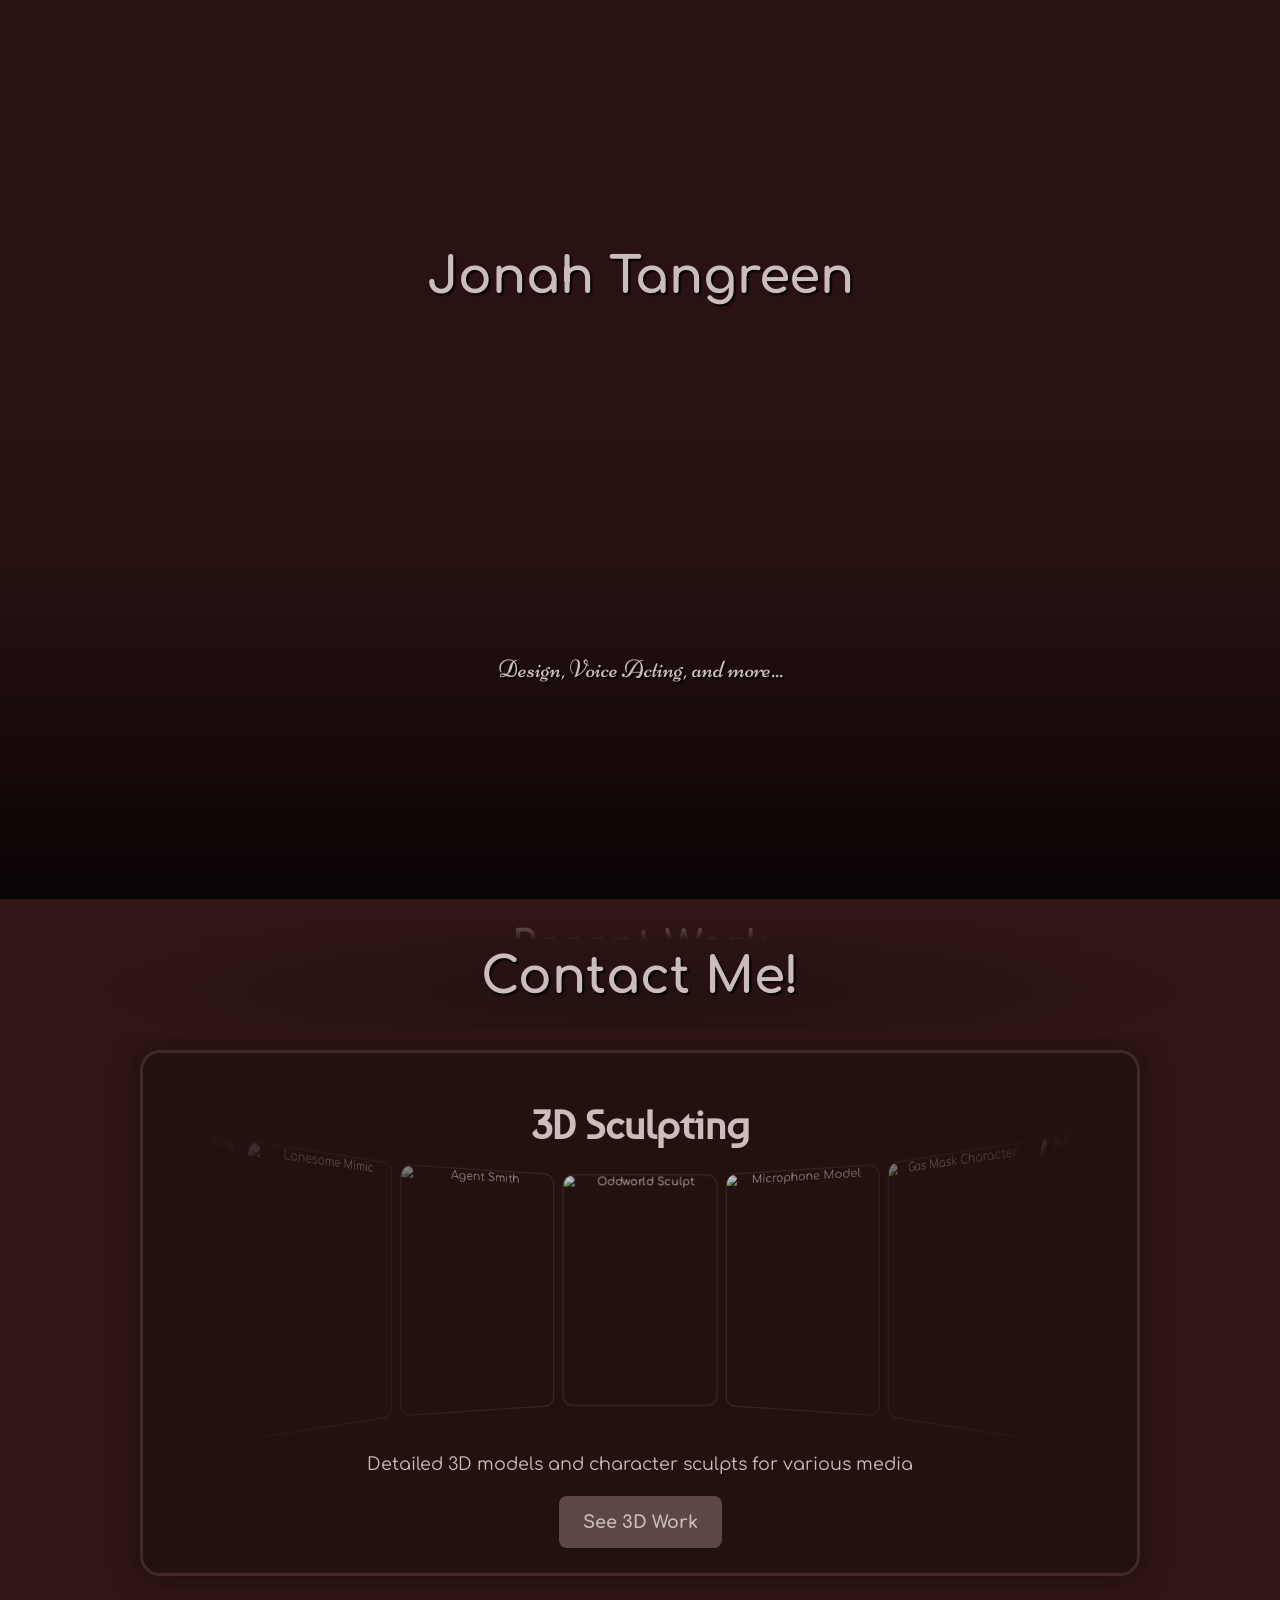
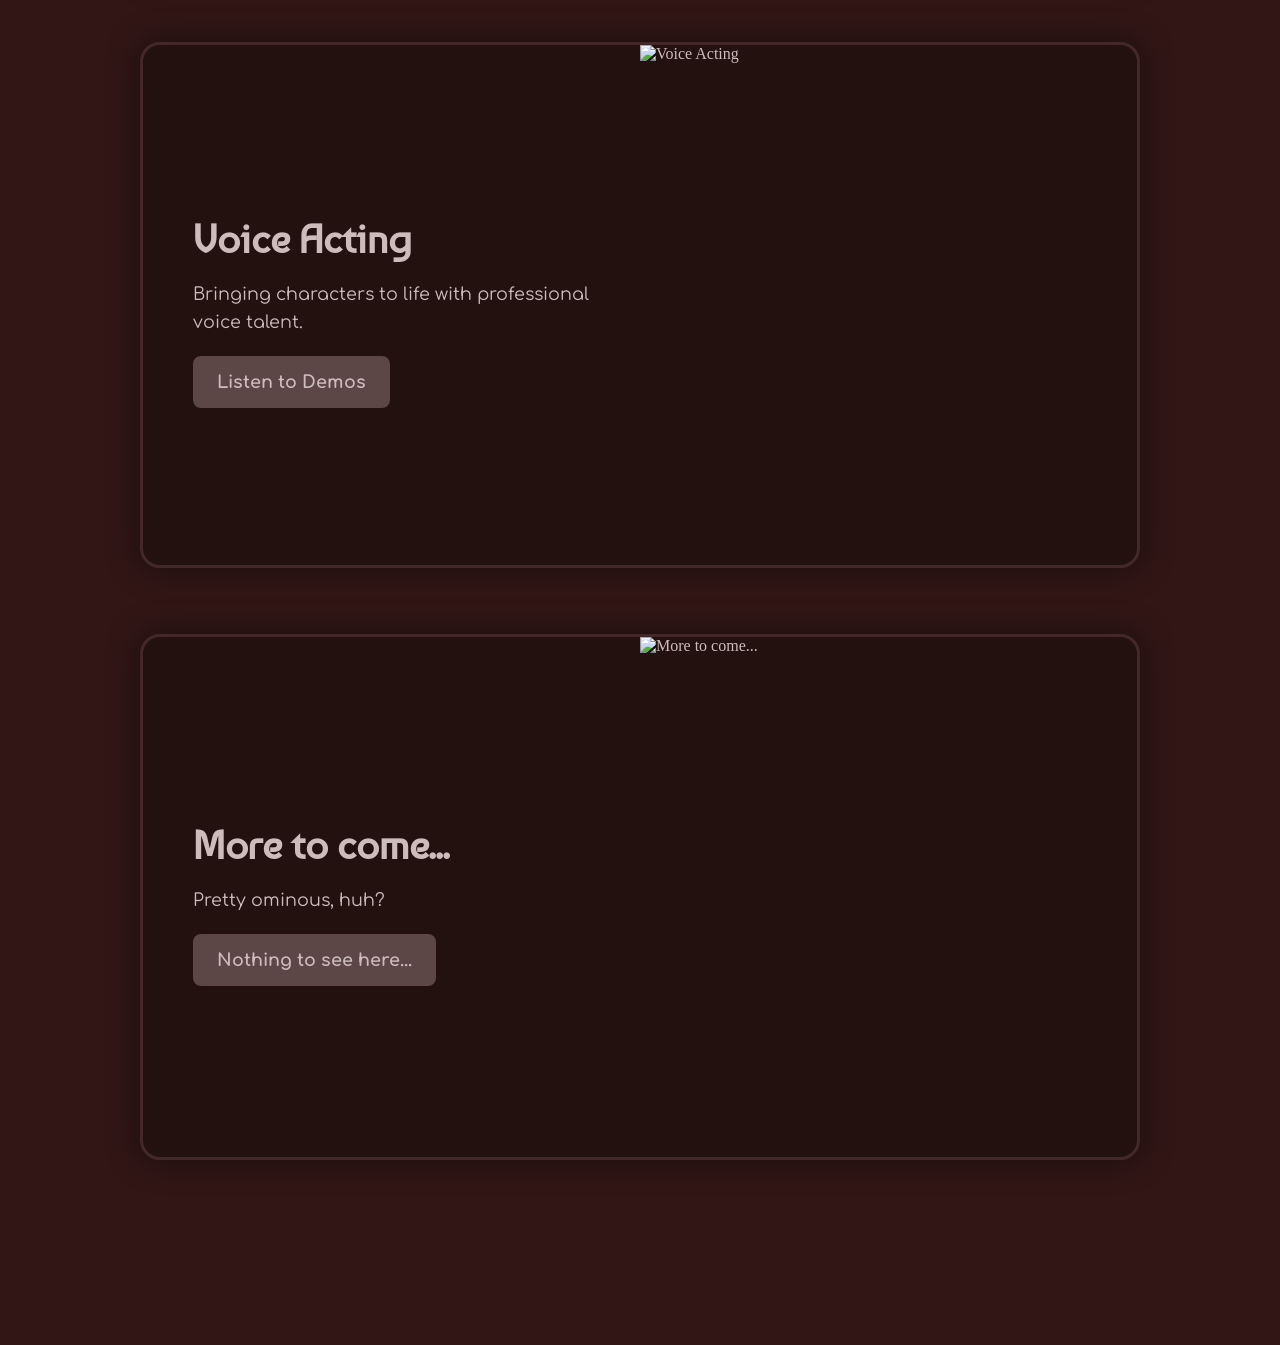
==== commit 11b23362: "feat: add template and voice-acting pages while updating asset references to main.css and main.js" ====
--- a/index.html
+++ b/index.html
@@ -7,7 +7,7 @@
     <title>Jonah Tangreen - Portfolio</title>
 
     <link rel="stylesheet" href="https://cdnjs.cloudflare.com/ajax/libs/font-awesome/6.4.0/css/all.min.css">
-    <link rel="stylesheet" href="assets/css/style.css">
+    <link rel="stylesheet" href="assets/css/main.css">
 </head>
 
 <body>
@@ -152,7 +152,7 @@
         </div>
     </div>
     <script src="https://ajax.googleapis.com/ajax/libs/jquery/3.7.1/jquery.min.js"></script>
-    <script src="assets/js/script.js"></script>
+    <script src="assets/js/main.js"></script>
 
 </body>
 
--- a/assets/css/main.css
+++ b/assets/css/main.css
@@ -0,0 +1,648 @@
+@import url("https://fonts.googleapis.com/css2?family=Comfortaa:wght@300;400;700&display=swap");
+
+@import url("https://fonts.googleapis.com/css2?family=Baumans&family=Niconne&display=swap");
+
+:root {
+  --card-height: 520px;
+  --card-margin: 40px;
+  --card-top-offset: 2em;
+  --numcards: 3;
+}
+
+body {
+  background: #321616;
+  margin: 0;
+  padding: 0;
+}
+
+/* This hides the break on desktop screens */
+@media (min-width: 768px) {
+  header h1 br {
+    display: none;
+  }
+
+  header h1 {
+    line-height: 1.2;
+    /* Set back to normal spacing for a single line */
+  }
+}
+
+/* This keeps things tight on mobile */
+@media (max-width: 767px) {
+  header h1 {
+    line-height: 0.8;
+    /* Keep that stacked look snug */
+  }
+}
+
+/* Animation for flying in from the left */
+@keyframes flyInLeft {
+  0% {
+    transform: translateX(-100vw);
+    /* Starts completely off-screen to the left */
+    opacity: 0;
+    /* Starts transparent for a smoother look */
+  }
+
+  100% {
+    transform: translateX(0);
+    /* Ends at its normal position */
+    opacity: 1;
+  }
+}
+
+/* Animation for flying in from the right */
+@keyframes flyInRight {
+  0% {
+    transform: translateX(100vw);
+    /* Starts completely off-screen to the right */
+    opacity: 0;
+  }
+
+  100% {
+    transform: translateX(0);
+    opacity: 1;
+  }
+}
+
+header h1 {
+  animation: flyInLeft 1.5s ease-out forwards;
+}
+
+/* Apply to the sub-text */
+header .sub-text {
+  animation: flyInRight 1.5s ease-out forwards;
+}
+
+#scroll-animate {
+  overflow: hidden;
+}
+
+#scroll-animate-main {
+  width: 100%;
+  left: 0;
+  position: fixed;
+  pointer-events: none;
+}
+
+#heightPage,
+#heightScroll {
+  width: 10px;
+  top: 0;
+  position: absolute;
+  z-index: 99;
+}
+
+#heightPage {
+  left: 0;
+}
+
+#heightScroll {
+  right: 0;
+}
+
+header {
+  pointer-events: auto;
+  width: 100%;
+  height: 100vh;
+  flex-direction: column;
+  display: flex;
+  align-items: center;
+  justify-content: center;
+  background: linear-gradient(rgba(0, 0, 0, 0.1) 0%, rgba(0, 0, 0, 0.2) 60%, rgba(0, 0, 0, 0.4) 75%, rgba(0, 0, 0, 0.8) 100%) 100%,
+    url(https://cdnb.artstation.com/p/assets/images/images/098/638/059/large/jonah-tangreen-cup.jpg?1777603903) no-repeat 50% center;
+
+  top: 0;
+  position: fixed;
+  z-index: 0;
+}
+
+header.header-half {
+  height: 50vh;
+}
+
+footer {
+  pointer-events: auto;
+  width: 100%;
+  height: 130px;
+  bottom: -300px;
+  position: fixed;
+  z-index: 2;
+  transition: z-index 0s;
+}
+
+footer::before {
+  content: "";
+  position: absolute;
+  top: 0;
+  left: 0;
+  right: 0;
+  bottom: 0;
+  /* Vignette background fading from popup color (center) to content red (edges) */
+  background: radial-gradient(ellipse at 50% 70%, #231110 0%, #321616 70%, #321616 100%);
+  -webkit-mask-image: linear-gradient(to top, black calc(100% - 40px), black calc(70% - 40px), black calc(50% - 40px), transparent 100%);
+  mask-image: linear-gradient(to top, black calc(100% - 40px), black calc(70% - 40px), black calc(50% - 40px), transparent 100%);
+  z-index: -1;
+}
+
+.content {
+  pointer-events: none;
+  height: auto;
+  min-height: 100vh;
+  background: #321616;
+  position: relative;
+  z-index: 1;
+  padding-bottom: 100px;
+  box-shadow: 0px 0px 20px rgba(0, 0, 0, 0.5);
+  -webkit-mask-image: linear-gradient(to bottom, black calc(100% - 40px), transparent 100%);
+  mask-image: linear-gradient(to bottom, black calc(100% - 40px), transparent 100%);
+}
+
+.content * {
+  pointer-events: auto;
+}
+
+.wrapper-parallax {
+  margin-top: 100vh;
+  margin-bottom: 300px;
+}
+
+.wrapper-parallax--half {
+  margin-top: 50vh;
+}
+
+h1 {
+  width: 100%;
+  padding: 0;
+  margin-top: 50px;
+  margin-bottom: 350px;
+  line-height: 0.1;
+  text-align: center;
+  text-shadow: 2px 2px 2px #000000;
+  font-family: "comfortaa", sans-serif;
+  font-size: 50px;
+  color: #cdbcbc;
+}
+
+.content-header {
+  text-align: center;
+  font-family: "comfortaa", sans-serif;
+  font-size: 40px;
+  color: #cdbcbc;
+  padding-top: 25px;
+}
+
+.sub-text {
+  text-shadow: 2px 2px 1px #000000;
+
+  color: #cdbcbc;
+  text-align: center;
+  font-size: 25px;
+  margin-top: 0px;
+  line-height: 1;
+  /* This overrides the huge line-height from the parent */
+  display: block;
+  font-family: "Niconne", cursive;
+  font-weight: 400;
+  font-style: normal;
+}
+
+/*
+.gallery-grid {
+  display: grid;
+grid-template-columns: repeat(auto-fill, minmax(250px, 1fr));
+gap: 30px;
+/* The "white space" between your products 
+padding: 40px;
+  grid-template-columns: repeat(auto-fill, minmax(250px, 1fr));
+  gap: 30px;
+  padding: 40px;
+  max-width: 1200px;
+  margin: 0 auto;
+}
+*/
+
+/* 
+.project-card {
+  background-color: #231110;
+  font-family: "Baumans";
+  border-radius: 12px;
+  padding: 24px;
+  text-align: center;
+  border: 3px solid #432827;
+  transition: box-shadow 0.3s ease;
+  display: flex;
+  flex-direction: column;
+  transition: all 0.3s ease-out;
+  color: #cdbcbc; 
+}
+*/
+
+/*
+.project-card img {
+  width: 100%;
+  height: auto;
+  border-radius: 8px;
+  margin-bottom: 15px;
+}
+*/
+
+/*
+.project-card h3 {
+  font-size: 1.2rem;
+  margin: 10px 0;
+  color: #cdbcbc;
+}
+*/
+
+/*
+.project-card:hover {
+  box-shadow: 0px 10px 20px rgba(0, 0, 0, 0.4);
+  transform: translateY(-5px);
+}
+*/
+
+/*
+.project-card a {
+  margin-top: auto;
+  display: inline-block;
+  background-color: #5d4646;
+  color: #cdbcbc;
+  padding: 10px 15px;
+  text-decoration: none;
+  border-radius: 5px;
+  font-weight: bold;
+  transition: background-color 0.2s;
+}
+*/
+
+.content h1 {
+  color: #cdbcbc;
+}
+
+footer h1 {
+  line-height: 15px;
+  margin: 0;
+  padding-top: 70px;
+  /* To center it vertically within the 100px footer */
+}
+
+header,
+footer,
+#scroll-animate-main {
+  -webkit-transition-property: all;
+  -moz-transition-property: all;
+  transition-property: all;
+
+  -webkit-transition-duration: 0.4s;
+  -moz-transition-duration: 0.4s;
+  transition-duration: 0.4s;
+
+  -webkit-transition-timing-function: cubic-bezier(0, 0, 0, 1);
+  -moz-transition-timing-function: cubic-bezier(0, 0, 0, 1);
+  transition-timing-function: cubic-bezier(0, 0, 0, 1);
+}
+
+.contact-container {
+  position: relative;
+  display: inline-block;
+  width: 100%;
+  text-align: center;
+  z-index: 5;
+}
+
+.social-box {
+  position: absolute;
+  /* Position it just above the text */
+  bottom: 100%;
+  left: 50%;
+  transform: translateX(-50%) translateY(50px);
+  background: rgba(35, 17, 16, 0.85);
+  /* Matching the theme color */
+  backdrop-filter: blur(10px);
+  padding: 15px 30px;
+  border-radius: 12px;
+  display: flex;
+  gap: 25px;
+  opacity: 0;
+  visibility: hidden;
+  transition: all 0.4s cubic-bezier(0.175, 0.885, 0.32, 1.275);
+  /* Bouncy fade in */
+  border: 2px solid #432827;
+  box-shadow: 0 10px 25px rgba(0, 0, 0, 0.5);
+  pointer-events: none;
+  z-index: 10;
+}
+
+/* Create a transparent bridge so the hover doesn't drop when moving mouse from text to box */
+.social-box::after {
+  content: '';
+  position: absolute;
+  bottom: -40px;
+  /* Bridge height */
+  left: 0;
+  width: 100%;
+  height: 40px;
+}
+
+.contact-container:hover .social-box,
+.social-box:hover {
+  opacity: 1;
+  visibility: visible;
+  transform: translateX(-50%) translateY(30px);
+  pointer-events: auto;
+}
+
+.social-icon {
+  color: #cdbcbc;
+  font-size: 28px;
+  transition: color 0.3s, transform 0.3s;
+}
+
+.social-icon:hover {
+  color: #ffffff;
+  transform: translateY(-3px);
+}
+
+.email-copy {
+  position: relative;
+}
+
+.copy-tooltip {
+  position: absolute;
+  bottom: 150%;
+  left: 50%;
+  transform: translateX(-50%) translateY(10px);
+  background: #ffffff;
+  color: #231110;
+  padding: 6px 12px;
+  border-radius: 6px;
+  font-size: 14px;
+  font-weight: bold;
+  font-family: 'Comfortaa', sans-serif;
+  white-space: nowrap;
+  opacity: 0;
+  visibility: hidden;
+  transition: all 0.3s cubic-bezier(0.175, 0.885, 0.32, 1.275);
+  pointer-events: none;
+  box-shadow: 0 4px 15px rgba(0, 0, 0, 0.3);
+}
+
+/* Tooltip arrow */
+.copy-tooltip::after {
+  content: "";
+  position: absolute;
+  top: 100%;
+  left: 50%;
+  margin-left: -5px;
+  border-width: 5px;
+  border-style: solid;
+  border-color: #ffffff transparent transparent transparent;
+}
+
+.copy-tooltip.show {
+  opacity: 1;
+  visibility: visible;
+  transform: translateX(-50%) translateY(0);
+}
+
+/* Stacking Cards */
+#cards {
+  list-style: none;
+  padding-left: 0;
+  display: grid;
+  grid-template-columns: 1fr;
+  grid-template-rows: repeat(var(--numcards), var(--card-height));
+  gap: var(--card-margin);
+  width: 90%;
+  max-width: 1000px;
+  margin: 50px auto;
+  padding-bottom: calc(var(--numcards) * var(--card-top-offset));
+}
+
+.card {
+  position: sticky;
+  top: 0;
+  padding-top: calc(var(--index) * var(--card-top-offset));
+}
+
+#card_1 {
+  --index: 1;
+  --index0: 0;
+  --reverse-index: 3;
+  --reverse-index0: 2;
+}
+
+#card_2 {
+  --index: 2;
+  --index0: 1;
+  --reverse-index: 2;
+  --reverse-index0: 1;
+}
+
+#card_3 {
+  --index: 3;
+  --index0: 2;
+  --reverse-index: 1;
+  --reverse-index0: 0;
+}
+
+.card__content {
+  background-color: #231110;
+  color: #cdbcbc;
+  border-radius: 20px;
+  overflow: hidden;
+  display: grid;
+  grid-template-areas: "text img";
+  grid-template-columns: 1fr 1fr;
+  grid-template-rows: auto;
+  align-items: stretch;
+  border: 3px solid #432827;
+  box-shadow: 0 0 30px rgba(0, 0, 0, 0.5);
+  height: var(--card-height);
+}
+
+.card__content>div {
+  grid-area: text;
+  width: 80%;
+  place-self: center;
+  text-align: left;
+  padding: 40px;
+  font-family: 'Comfortaa', sans-serif;
+}
+
+.card__content h2 {
+  font-family: 'Baumans', cursive;
+  font-size: 2.5rem;
+  margin-bottom: 15px;
+  color: #cdbcbc;
+}
+
+.card__content p {
+  font-size: 1.1rem;
+  line-height: 1.6;
+  margin-bottom: 20px;
+}
+
+.card__content .btn {
+  display: inline-block;
+  background-color: #5d4646;
+  color: #cdbcbc;
+  padding: 12px 24px;
+  text-decoration: none;
+  border-radius: 8px;
+  font-weight: bold;
+  transition: all 0.3s ease;
+}
+
+.card__content .btn:hover {
+  background-color: #cdbcbc;
+  color: #231110;
+  transform: translateY(-2px);
+}
+
+.card__content>figure {
+  grid-area: img;
+  overflow: hidden;
+  margin: 0;
+}
+
+.card__content>figure>img {
+  width: 100%;
+  height: 100%;
+  object-fit: cover;
+}
+
+/* Card 1 Vertical Stack specific */
+.card__content--vertical {
+  grid-template-areas:
+    "header"
+    "scene"
+    "footer";
+  grid-template-columns: 1fr;
+  grid-template-rows: auto 1fr auto;
+  text-align: center;
+  padding: 0;
+}
+
+.card__content--vertical>div {
+  grid-area: auto;
+  /* Reset */
+  width: 100%;
+  padding: 0;
+  text-align: center;
+}
+
+.card__content--vertical .card__header {
+  grid-area: header;
+  padding-top: 15px;
+}
+
+.card__content--vertical .scene {
+  grid-area: scene;
+  align-self: center;
+  width: 100%;
+}
+
+.card__content--vertical .card__footer {
+  grid-area: footer;
+  padding-bottom: 15px;
+}
+
+.card__content--vertical .card__header h2 {
+  margin-bottom: 0;
+}
+
+.card__content--vertical .card__footer p {
+  margin-bottom: 10px;
+}
+
+/* 3D CodePen Styles */
+.scene,
+.a3d {
+  display: grid;
+}
+
+.scene {
+  overflow: hidden;
+  perspective: 60em;
+  perspective-origin: center;
+  -webkit-mask-image: linear-gradient(to right, transparent 5%, black 50%, transparent 95%);
+  mask-image: linear-gradient(to right, transparent 5%, black 50%, transparent 95%);
+  width: 100%;
+  display: flex;
+  justify-content: center;
+  align-items: center;
+  padding: 10px 0;
+}
+
+.a3d {
+  transform-style: preserve-3d;
+  animation: ry 32s linear infinite;
+}
+
+@keyframes ry {
+  to {
+    transform: rotateY(1turn);
+  }
+}
+
+.a3d-card {
+  --w: 14em;
+  --ba: calc(360deg/var(--n));
+  grid-area: 1/ 1;
+  width: var(--w);
+  aspect-ratio: 2/ 3;
+  border-radius: 1em;
+  backface-visibility: hidden;
+  transform: rotateY(calc(var(--i)*var(--ba))) translateZ(calc(-1*(.5*var(--w) + .5em)/tan(.5*var(--ba))));
+  object-fit: cover;
+  border: 2px solid #432827;
+}
+
+@media (prefers-reduced-motion: reduce) {
+  .a3d {
+    animation-duration: 128s;
+  }
+}
+
+@media (max-width: 768px) {
+  .card__content {
+    grid-template-areas:
+      "img"
+      "text";
+    grid-template-columns: 1fr;
+    grid-template-rows: 200px 1fr;
+    height: auto;
+    min-height: 500px;
+    --card-height: auto;
+  }
+
+  .card__content>div {
+    width: 90%;
+    padding: 20px;
+  }
+
+  .card__content h2 {
+    font-size: 1.8rem;
+  }
+
+  .card__content--vertical {
+    grid-template-areas:
+      "header"
+      "scene"
+      "footer";
+    grid-template-columns: 1fr;
+    grid-template-rows: auto 300px auto;
+  }
+
+  .card__content--vertical .card__header,
+  .card__content--vertical .card__footer {
+    width: 100%;
+    padding: 20px;
+  }
+
+  .a3d-card {
+    --w: 10em;
+  }
+}
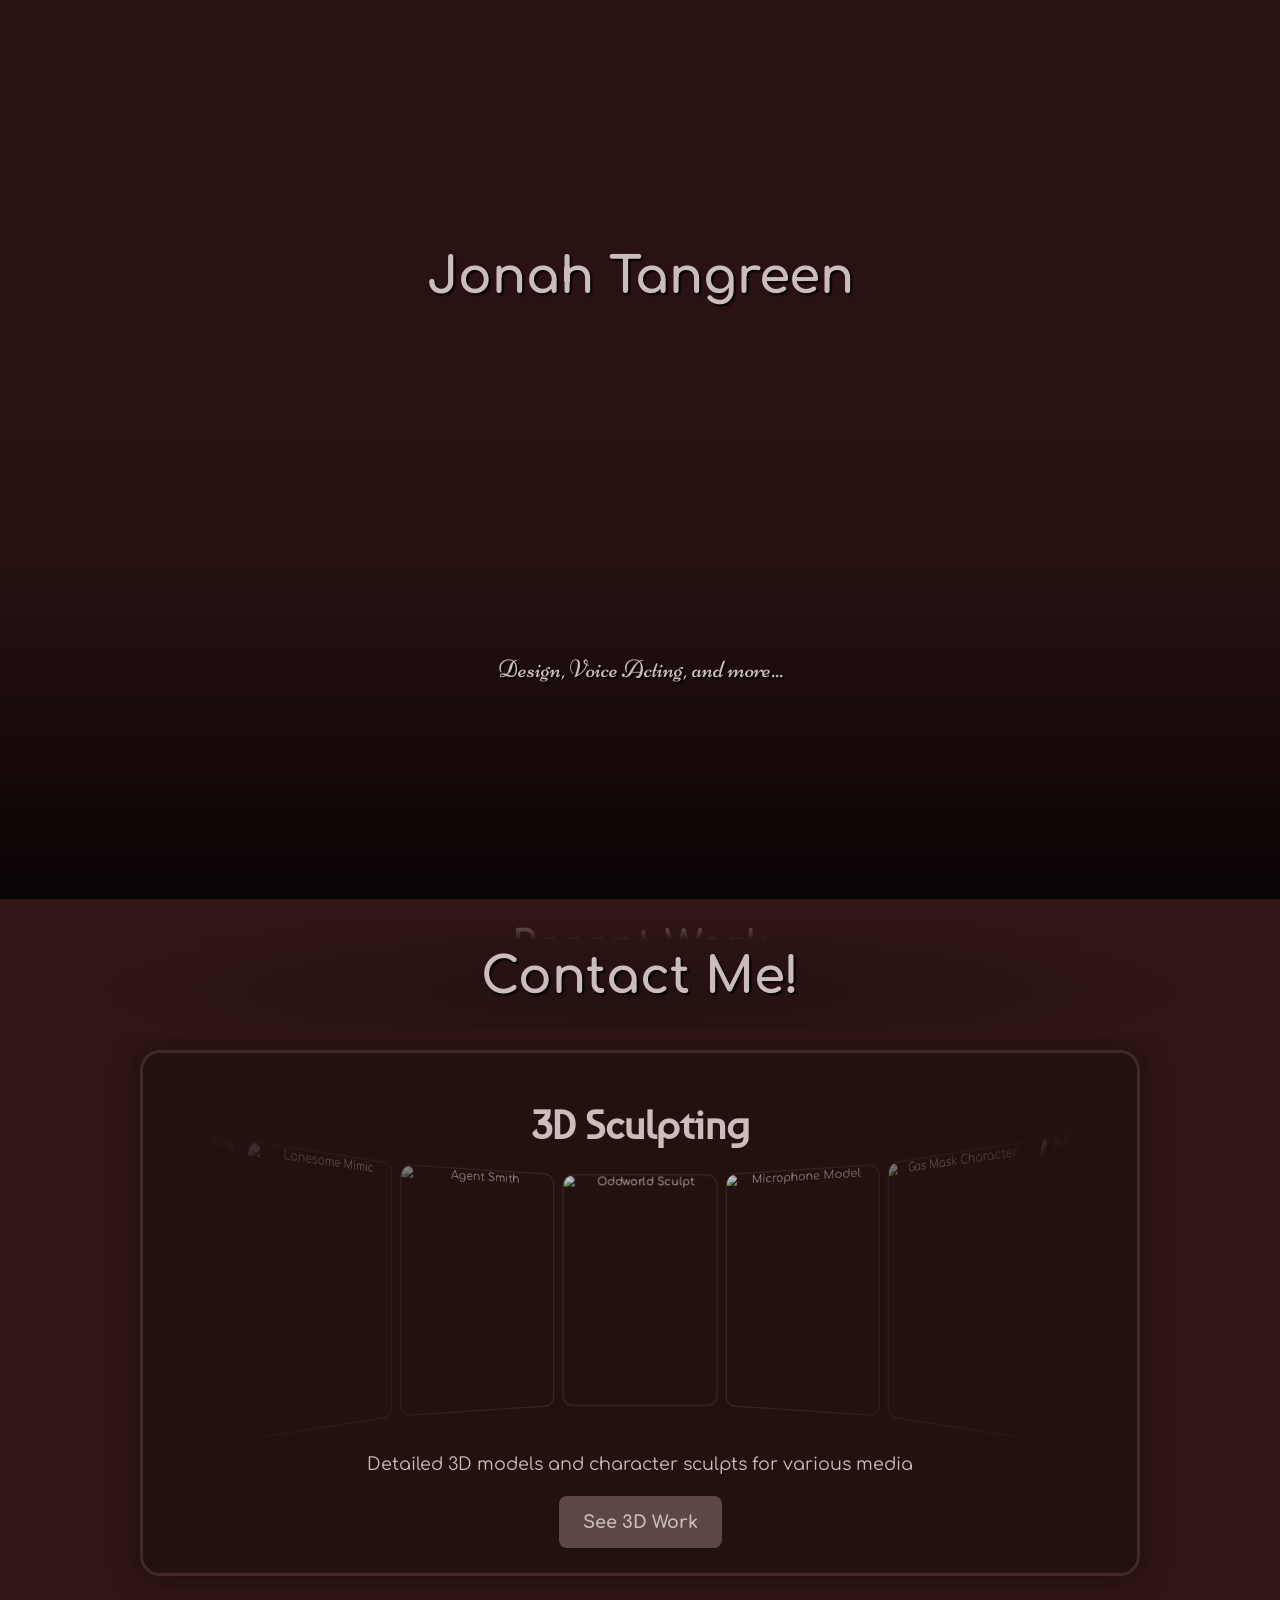
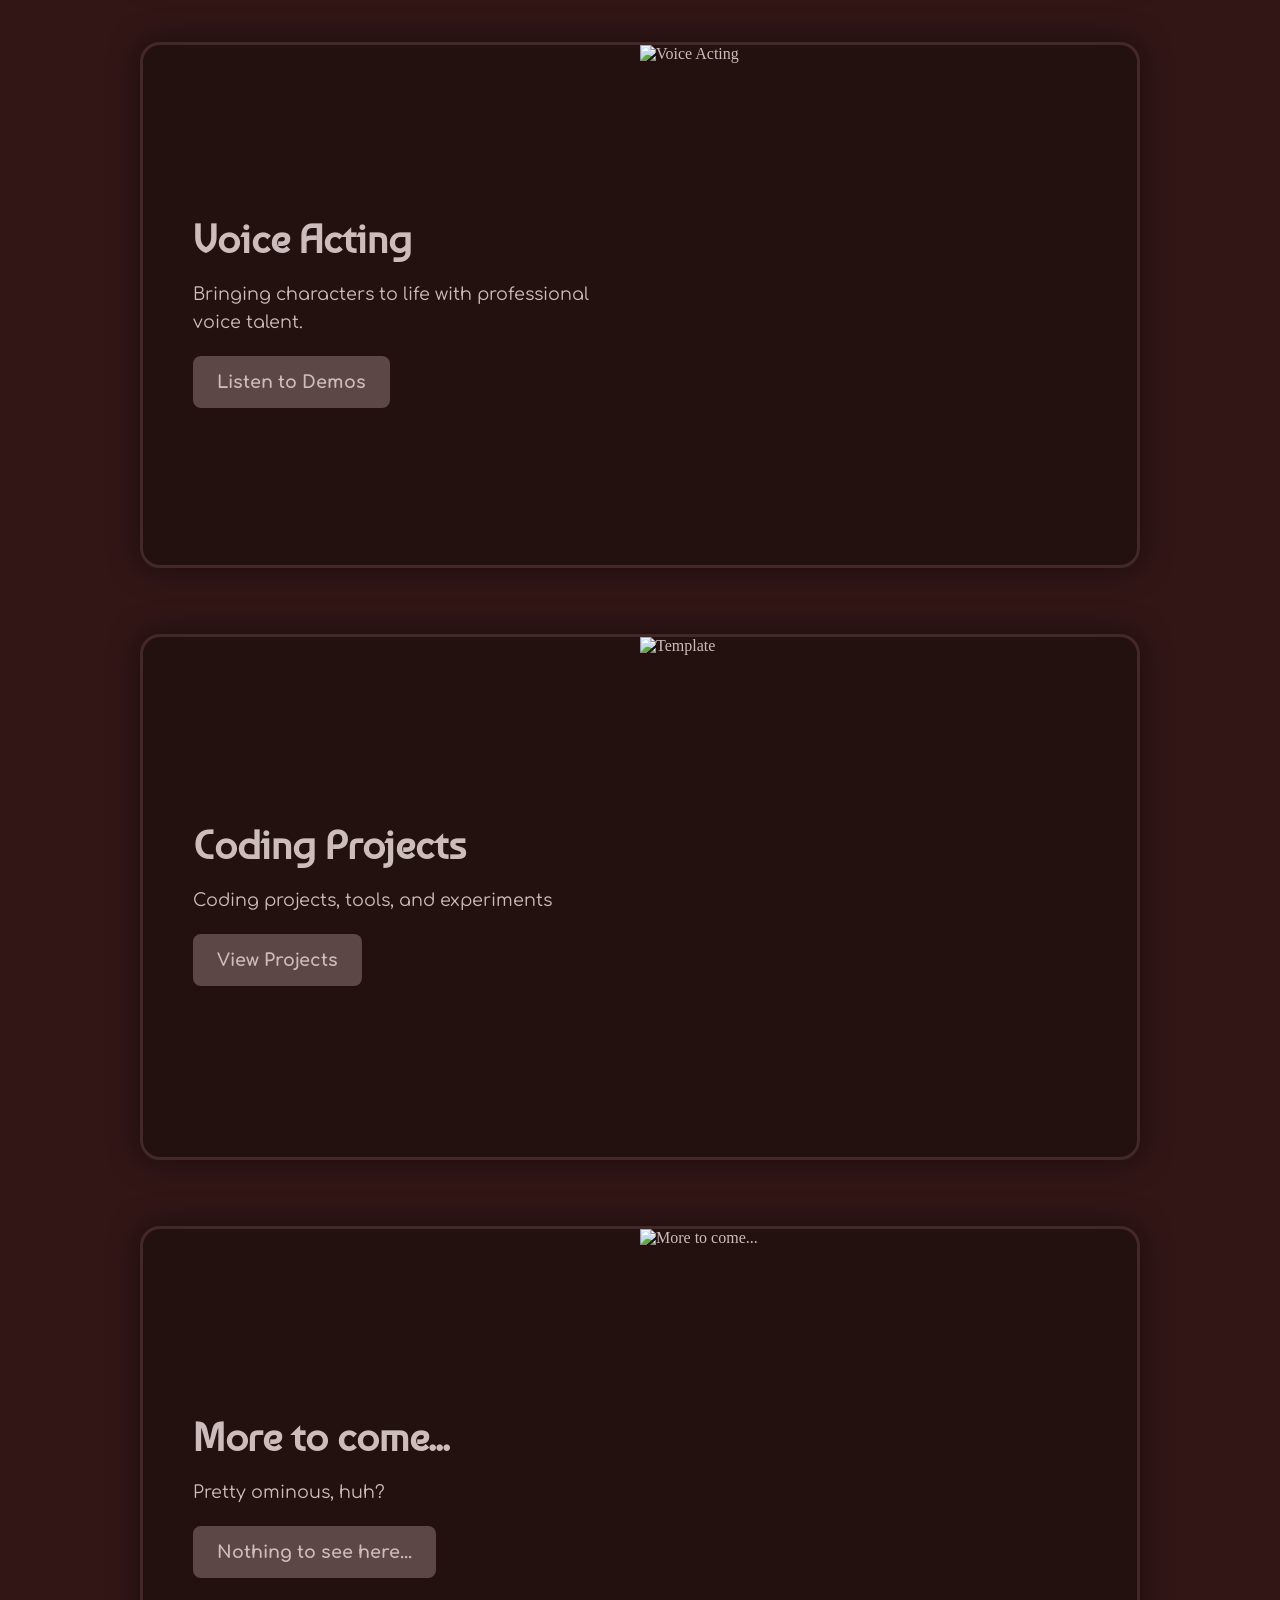
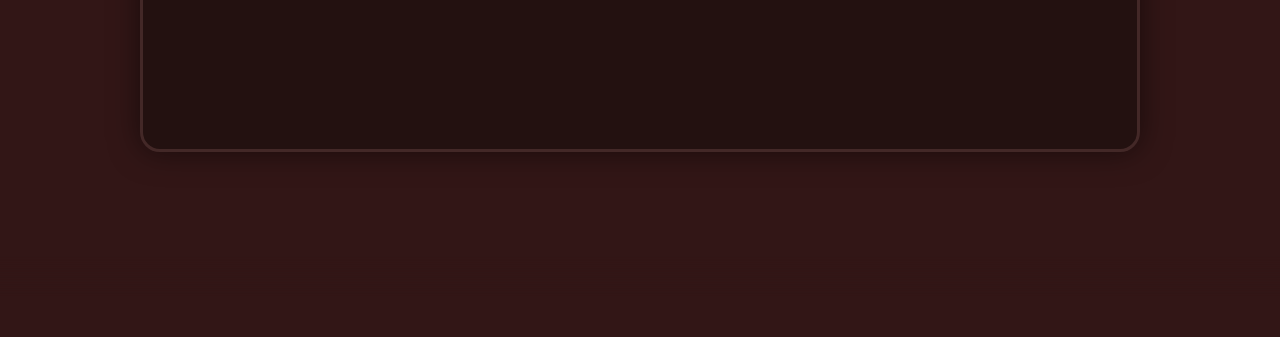
==== commit 6230e3d6: "feat: implement parallax layout and project card styling with new CSS architecture" ====
--- a/index.html
+++ b/index.html
@@ -114,6 +114,19 @@
                             <li class="card" id="card_3">
                                 <div class="card__content">
                                     <div>
+                                        <h2>Coding Projects</h2>
+                                        <p>Coding projects, tools, and experiments</p>
+                                        <p><a href="coding/" class="btn btn--accent">View Projects</a></p>
+                                    </div>
+                                    <figure>
+                                        <img src="https://www.bleepstatic.com/content/hl-images/2022/04/08/GitHub__headpic.jpg"
+                                            style="object-fit: cover;" alt="Template">
+                                    </figure>
+                                </div>
+                            </li>
+                            <li class="card" id="card_4">
+                                <div class="card__content">
+                                    <div>
                                         <h2>More to come...</h2>
                                         <p>Pretty ominous, huh?</p>
                                         <p><a href="#" class="btn btn--accent">Nothing to see here...</a></p>
--- a/assets/css/main.css
+++ b/assets/css/main.css
@@ -6,7 +6,7 @@
   --card-height: 520px;
   --card-margin: 40px;
   --card-top-offset: 2em;
-  --numcards: 3;
+  --numcards: 4;
 }
 
 body {
@@ -109,8 +109,11 @@
   display: flex;
   align-items: center;
   justify-content: center;
-  background: linear-gradient(rgba(0, 0, 0, 0.1) 0%, rgba(0, 0, 0, 0.2) 60%, rgba(0, 0, 0, 0.4) 75%, rgba(0, 0, 0, 0.8) 100%) 100%,
-    url(https://cdnb.artstation.com/p/assets/images/images/098/638/059/large/jonah-tangreen-cup.jpg?1777603903) no-repeat 50% center;
+  background-image: linear-gradient(rgba(0, 0, 0, 0.1) 0%, rgba(0, 0, 0, 0.2) 60%, rgba(0, 0, 0, 0.4) 75%, rgba(0, 0, 0, 0.8) 100%),
+    var(--header-bg, url(https://cdnb.artstation.com/p/assets/images/images/098/638/059/large/jonah-tangreen-cup.jpg?1777603903));
+  background-repeat: no-repeat;
+  background-position: var(--header-pos, 50% center);
+  background-size: cover;
 
   top: 0;
   position: fixed;
@@ -429,20 +432,27 @@
 #card_1 {
   --index: 1;
   --index0: 0;
-  --reverse-index: 3;
-  --reverse-index0: 2;
+  --reverse-index: 4;
+  --reverse-index0: 3;
 }
 
 #card_2 {
   --index: 2;
   --index0: 1;
-  --reverse-index: 2;
-  --reverse-index0: 1;
+  --reverse-index: 3;
+  --reverse-index0: 2;
 }
 
 #card_3 {
   --index: 3;
   --index0: 2;
+  --reverse-index: 2;
+  --reverse-index0: 1;
+}
+
+#card_4 {
+  --index: 4;
+  --index0: 3;
   --reverse-index: 1;
   --reverse-index0: 0;
 }
@@ -607,15 +617,16 @@
 }
 
 @media (max-width: 768px) {
+  :root {
+    --card-height: 550px;
+  }
+
   .card__content {
     grid-template-areas:
       "img"
       "text";
     grid-template-columns: 1fr;
     grid-template-rows: 200px 1fr;
-    height: auto;
-    min-height: 500px;
-    --card-height: auto;
   }
 
   .card__content>div {
@@ -633,7 +644,7 @@
       "scene"
       "footer";
     grid-template-columns: 1fr;
-    grid-template-rows: auto 300px auto;
+    grid-template-rows: auto 1fr auto;
   }
 
   .card__content--vertical .card__header,
@@ -643,6 +654,6 @@
   }
 
   .a3d-card {
-    --w: 10em;
-  }
-}
+    --w: 15em;
+  }
+}
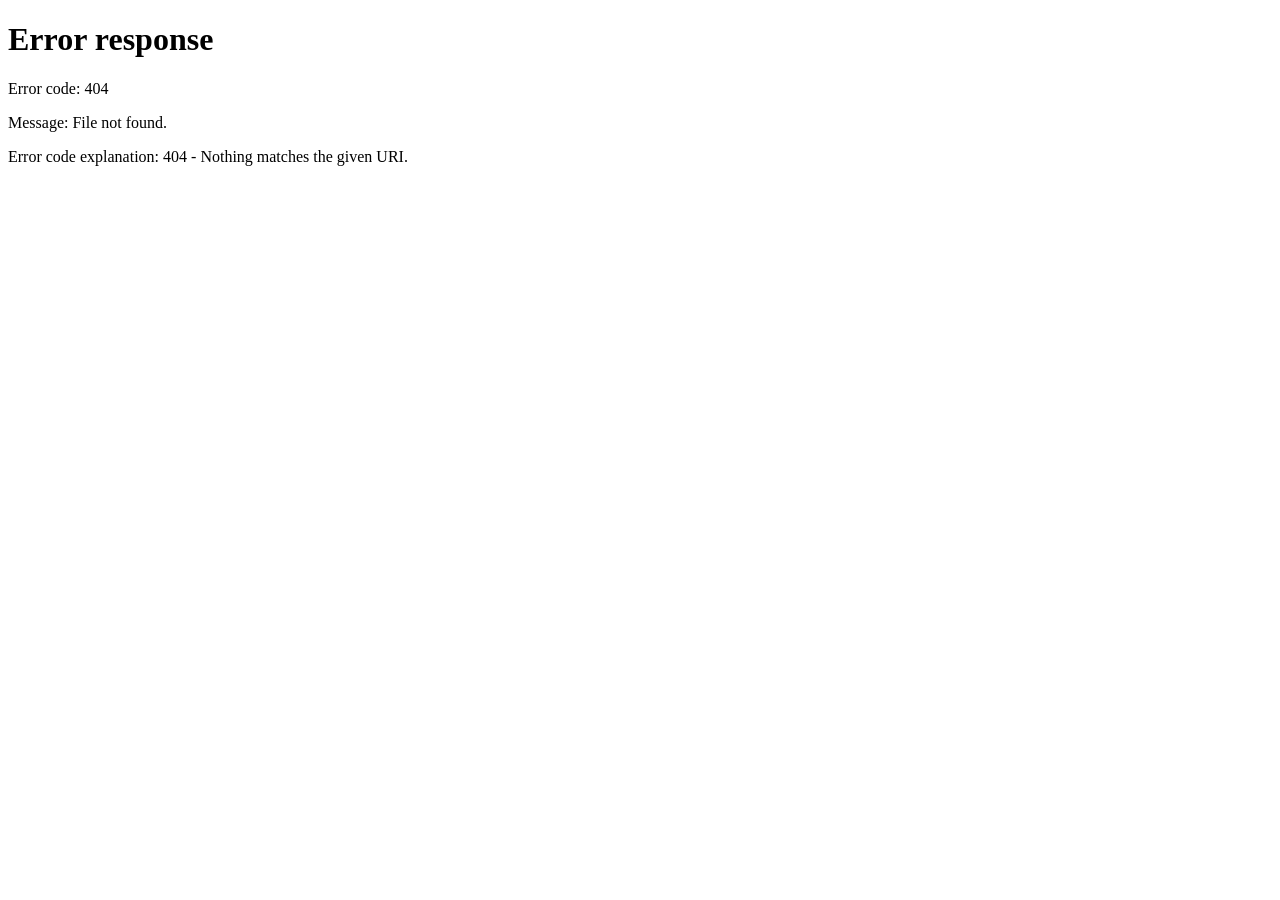
==== commit cbaa1bf5: "feat: create home.html and update index.html to redirect to it with VS Code launch configuration" ====
--- a/index.html
+++ b/index.html
@@ -1,172 +1,16 @@
 <!DOCTYPE html>
 <html lang="en">
-
 <head>
     <meta charset="UTF-8">
-    <meta name="viewport" content="width=device-width, initial-scale=1.0">
-    <title>Jonah Tangreen - Portfolio</title>
-
-    <link rel="stylesheet" href="https://cdnjs.cloudflare.com/ajax/libs/font-awesome/6.4.0/css/all.min.css">
-    <link rel="stylesheet" href="assets/css/main.css">
+    <meta http-equiv="refresh" content="0; url=home">
+    <link rel="canonical" href="https://jonahlahona.com/home">
+    <title>Redirecting to Home...</title>
+    <script>
+        // Only redirect if we are not already on a path that handles it
+        window.location.replace("home");
+    </script>
 </head>
-
 <body>
-
-    <div id="scroll-animate">
-        <div id="scroll-animate-main">
-            <div class="wrapper-parallax">
-
-                <header>
-                    <h1>Jonah <br>Tangreen</h1>
-                    <h2 class="sub-text">Design, Voice Acting, and more...</h2>
-                </header>
-
-                <section class="content">
-                    <h3 class="content-header">Recent Work</h3>
-                    <div class="gallery-grid">
-                        <!-- 
-                        <div class="project-card">
-                            <img src="https://cdnb.artstation.com/p/assets/covers/images/068/748/249/smaller_square/jonah-tangreen-jonah-tangreen-abechantmain.jpg?1698570648"
-                                alt="Abe from Oddworld">
-                            <h3>Abe from Oddworld</h3>
-                            <p>A 3d sculpt of Abe from the Oddworld series</p>
-                            <a href="#">View Details</a>
-                        </div>
-
-                        <div class="project-card">
-                            <img src="https://cdnb.artstation.com/p/assets/images/images/076/694/449/medium/jonah-tangreen-agent-smith-cover.jpg?1717574971"
-                                alt="Agent Smith Bust">
-                            <h3>Agent Smith Bust</h3>
-                            <p>A 3d sculpt of Agent Smith from The Matrix</p>
-                            <a href="#">View Details</a>
-                        </div>
-
-                    </div>
--->
-                        <ul id="cards">
-                            <li class="card" id="card_1">
-                                <div class="card__content card__content--vertical">
-                                    <div class="card__header">
-                                        <h2>3D Sculpting</h2>
-                                    </div>
-                                    <div class="scene">
-                                        <div class="a3d" style="--n: 12">
-                                            <!-- Set 1 -->
-                                            <img class="a3d-card"
-                                                src="https://cdnb.artstation.com/p/assets/images/images/068/747/851/medium/jonah-tangreen-abechant.jpg?1698569338"
-                                                style="--i: 0" alt="Oddworld Sculpt" />
-                                            <img class="a3d-card"
-                                                src="https://cdnb.artstation.com/p/assets/images/images/076/694/449/large/jonah-tangreen-agent-smith-cover.jpg?1717574971"
-                                                style="--i: 1" alt="Agent Smith" />
-                                            <img class="a3d-card"
-                                                src="https://cdnb.artstation.com/p/assets/images/images/073/664/807/large/jonah-tangreen-mimic1edit2.jpg?1710194147"
-                                                style="--i: 2" alt="Lonesome Mimic" />
-                                            <img class="a3d-card"
-                                                src="https://cdna.artstation.com/p/assets/images/images/072/571/692/large/jonah-tangreen-cover-photofinal.jpg?1707704437"
-                                                style="--i: 3" alt="Skull Creature Doodle" />
-                                            <img class="a3d-card"
-                                                src="https://cdna.artstation.com/p/assets/images/images/069/502/294/large/jonah-tangreen-doodlepp.jpg?1700296422"
-                                                style="--i: 4" alt="Gas Mask Character" />
-                                            <img class="a3d-card"
-                                                src="https://cdnb.artstation.com/p/assets/images/images/069/178/557/large/jonah-tangreen-microphonecover.jpg?1699513264"
-                                                style="--i: 5" alt="Microphone Model" />
-
-                                            <!-- Set 2 (Repeated for seamless loop) -->
-                                            <img class="a3d-card"
-                                                src="https://cdnb.artstation.com/p/assets/images/images/068/747/851/medium/jonah-tangreen-abechant.jpg?1698569338"
-                                                style="--i: 6" alt="Oddworld Sculpt" />
-                                            <img class="a3d-card"
-                                                src="https://cdnb.artstation.com/p/assets/images/images/076/694/449/large/jonah-tangreen-agent-smith-cover.jpg?1717574971"
-                                                style="--i: 7" alt="Agent Smith" />
-                                            <img class="a3d-card"
-                                                src="https://cdnb.artstation.com/p/assets/images/images/073/664/807/large/jonah-tangreen-mimic1edit2.jpg?1710194147"
-                                                style="--i: 8" alt="Lonesome Mimic" />
-                                            <img class="a3d-card"
-                                                src="https://cdna.artstation.com/p/assets/images/images/072/571/692/large/jonah-tangreen-cover-photofinal.jpg?1707704437"
-                                                style="--i: 9" alt="Skull Creature Doodle" />
-                                            <img class="a3d-card"
-                                                src="https://cdna.artstation.com/p/assets/images/images/069/502/294/large/jonah-tangreen-doodlepp.jpg?1700296422"
-                                                style="--i: 10" alt="Gas Mask Character" />
-                                            <img class="a3d-card"
-                                                src="https://cdnb.artstation.com/p/assets/images/images/069/178/557/large/jonah-tangreen-microphonecover.jpg?1699513264"
-                                                style="--i: 11" alt="Microphone Model" />
-                                        </div>
-                                    </div>
-                                    <div class="card__footer">
-                                        <p>Detailed 3D models and character sculpts for various media</p>
-                                        <p><a href="3d-work/" class="btn btn--accent">See 3D Work</a></p>
-                                    </div>
-                                </div>
-                            </li>
-                            <li class="card" id="card_2">
-                                <div class="card__content">
-                                    <div>
-                                        <h2>Voice Acting</h2>
-                                        <p>Bringing characters to life with professional voice talent.</p>
-                                        <p><a href="voice-acting/" class="btn btn--accent">Listen to Demos</a></p>
-                                    </div>
-                                    <figure>
-                                        <img src="https://cdna.artstation.com/p/assets/images/images/069/211/750/large/jonah-tangreen-micstand1cable.jpg?1699577258"
-                                            alt="Voice Acting">
-                                    </figure>
-                                </div>
-                            </li>
-                            <li class="card" id="card_3">
-                                <div class="card__content">
-                                    <div>
-                                        <h2>Coding Projects</h2>
-                                        <p>Coding projects, tools, and experiments</p>
-                                        <p><a href="coding/" class="btn btn--accent">View Projects</a></p>
-                                    </div>
-                                    <figure>
-                                        <img src="https://www.bleepstatic.com/content/hl-images/2022/04/08/GitHub__headpic.jpg"
-                                            style="object-fit: cover;" alt="Template">
-                                    </figure>
-                                </div>
-                            </li>
-                            <li class="card" id="card_4">
-                                <div class="card__content">
-                                    <div>
-                                        <h2>More to come...</h2>
-                                        <p>Pretty ominous, huh?</p>
-                                        <p><a href="#" class="btn btn--accent">Nothing to see here...</a></p>
-                                    </div>
-                                    <figure>
-                                        <img src="https://cdnb.artstation.com/p/assets/images/images/098/638/059/large/jonah-tangreen-cup.jpg?1777603903"
-                                            alt="More to come...">
-                                    </figure>
-                                </div>
-                            </li>
-                        </ul>
-                </section>
-
-                <footer>
-                    <div class="contact-container">
-                        <h1 class="footinfo">Contact Me!</h1>
-                        <div class="social-box">
-                            <a href="#" class="social-icon email-copy" data-email="jonahtangreen@gmail.com"
-                                aria-label="Copy Email">
-                                <i class="fa-solid fa-envelope"></i>
-                                <span class="copy-tooltip">Copied!</span>
-                            </a>
-                            <a href="https://x.com/Jonahlahona" target="_blank" rel="noopener noreferrer"
-                                class="social-icon" aria-label="Twitter"><i class="fa-brands fa-twitter"></i></a>
-                            <a href="https://github.com/Jonahlahona/" target="_blank" rel="noopener noreferrer"
-                                class="social-icon" aria-label="GitHub"><i class="fa-brands fa-github"></i></a>
-                            <a href="https://www.youtube.com/@Jonahlahona" target="_blank" rel="noopener noreferrer"
-                                class="social-icon" aria-label="YouTube"><i class="fa-brands fa-youtube"></i></a>
-                            <a href="https://www.tiktok.com/@jonahlahona" target="_blank" rel="noopener noreferrer"
-                                class="social-icon" aria-label="TikTok"><i class="fa-brands fa-tiktok"></i></a>
-                        </div>
-                    </div>
-                </footer>
-
-            </div>
-        </div>
-    </div>
-    <script src="https://ajax.googleapis.com/ajax/libs/jquery/3.7.1/jquery.min.js"></script>
-    <script src="assets/js/main.js"></script>
-
+    Redirecting to <a href="home">home</a>...
 </body>
-
 </html>
